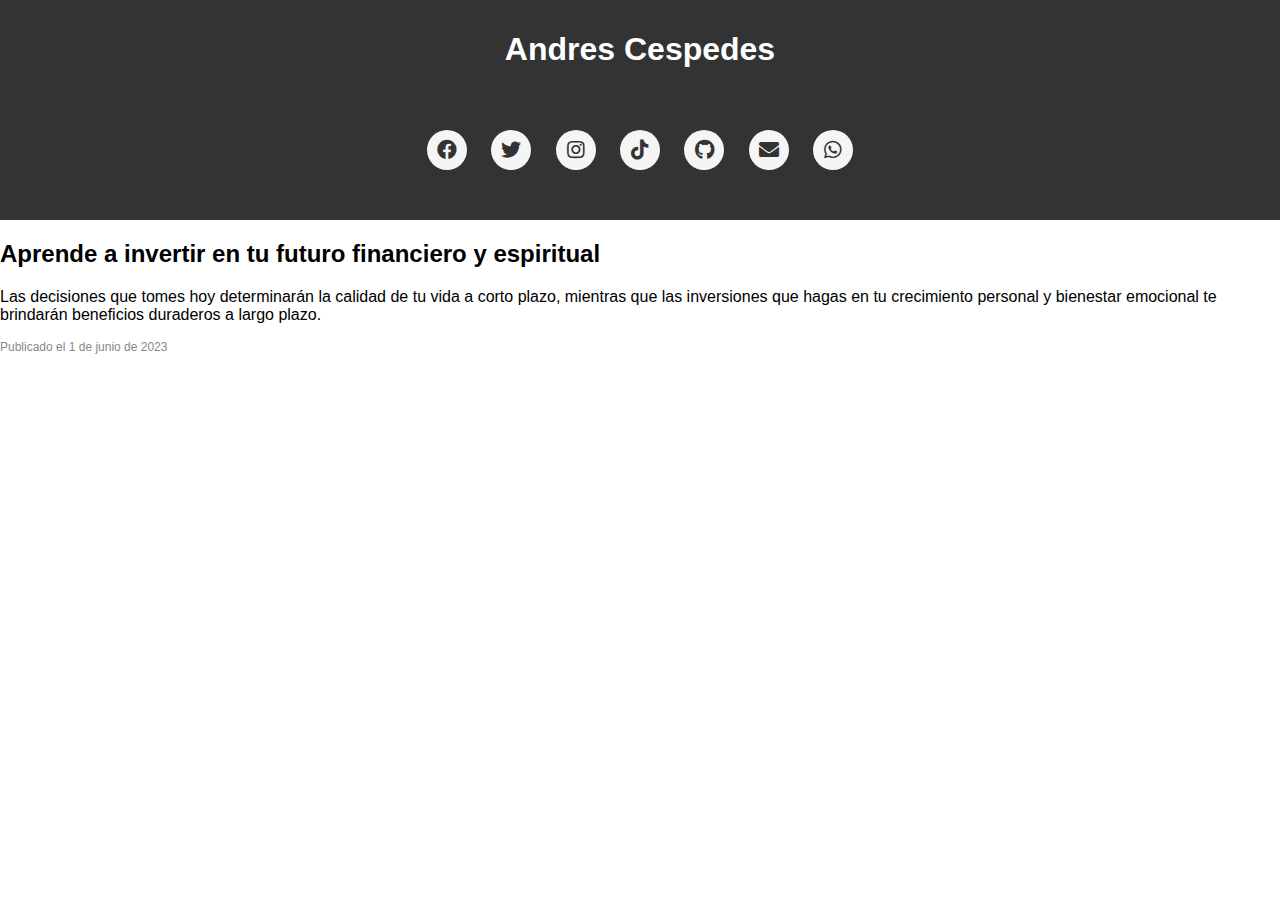
==== index.html @ 812b1946 "correccion 6" ====
<!DOCTYPE html>
<html lang="es">
<head>
  <meta charset="UTF-8">
  <meta name="viewport" content="width=device-width, initial-scale=1.0">
  <title>Andres Cespedes</title>
  <link rel="stylesheet" href="https://cdnjs.cloudflare.com/ajax/libs/font-awesome/5.15.3/css/all.min.css">
  <link rel="stylesheet" href="./css/estilos.css">
</head>
<body>
  <header>
    <h1>Andres Cespedes</h1>
    <div class="container">
      <div class="social-icons">
        <a href="enlace-a-red-social1"><i class="fab fa-facebook"></i></a>
        <a href="enlace-a-red-social2"><i class="fab fa-twitter"></i></a>
        <a href="enlace-a-red-social3"><i class="fab fa-instagram"></i></a>
        <a href="enlace-a-red-social4"><i class="fab fa-tiktok"></i></a>
        <a href="enlace-a-red-social5"><i class="fab fa-github"></i></a>
        <a href="mailto:correo@gmail.com"><i class="fas fa-envelope"></i></a>
        <a href="https://api.whatsapp.com/send?phone=573017269566"><i class="fab fa-whatsapp"></i></a>
      </div>
    </div>
  </header>

  <div class="story">
    <h2>Aprende a invertir en tu futuro financiero y espiritual</h2>
    <p>Las decisiones que tomes hoy determinarán la calidad de tu vida a corto plazo, mientras que las inversiones que hagas en tu crecimiento personal y bienestar emocional te brindarán beneficios duraderos a largo plazo.</p>
    <p class="date">Publicado el 1 de junio de 2023</p>
  </div>

  <!-- Agrega más historias o entradas de blog aquí -->

</body>
</html>
---- css/estilos.css ----
/* Estilos CSS */
 body {
    font-family: Arial, sans-serif;
    margin: 0;
    padding: 0;
  }

  header {
    background-color: #333;
    color: #fff;
    padding: 10px;
    text-align: center;
  }

  .container {
    max-width: 800px;
    margin: 0 auto;
    padding: 20px;
  }

  h1 {
    text-align: center;
  }

  .social-icons {
    text-align: center;
    margin: 20px 0;
  }

  .social-icons a {
    display: inline-block;
    margin: 0 10px;
    color: #333;
    font-size: 20px;
    text-decoration: none;
  }

  .social-icons a i {
    display: block;
    width: 40px;
    height: 40px;
    line-height: 40px;
    text-align: center;
    border-radius: 50%;
    background-color: #f5f5f5;
  }

  .social-icons a i:hover {
    background-color: #ddd;
  }

  .story {
    margin-bottom: 20px;
  }

  .date {
    font-size: 12px;
    color: #888;
  }

  footer {
    background-color: #f5f5f5;
    padding: 10px;
    text-align: center;
  }
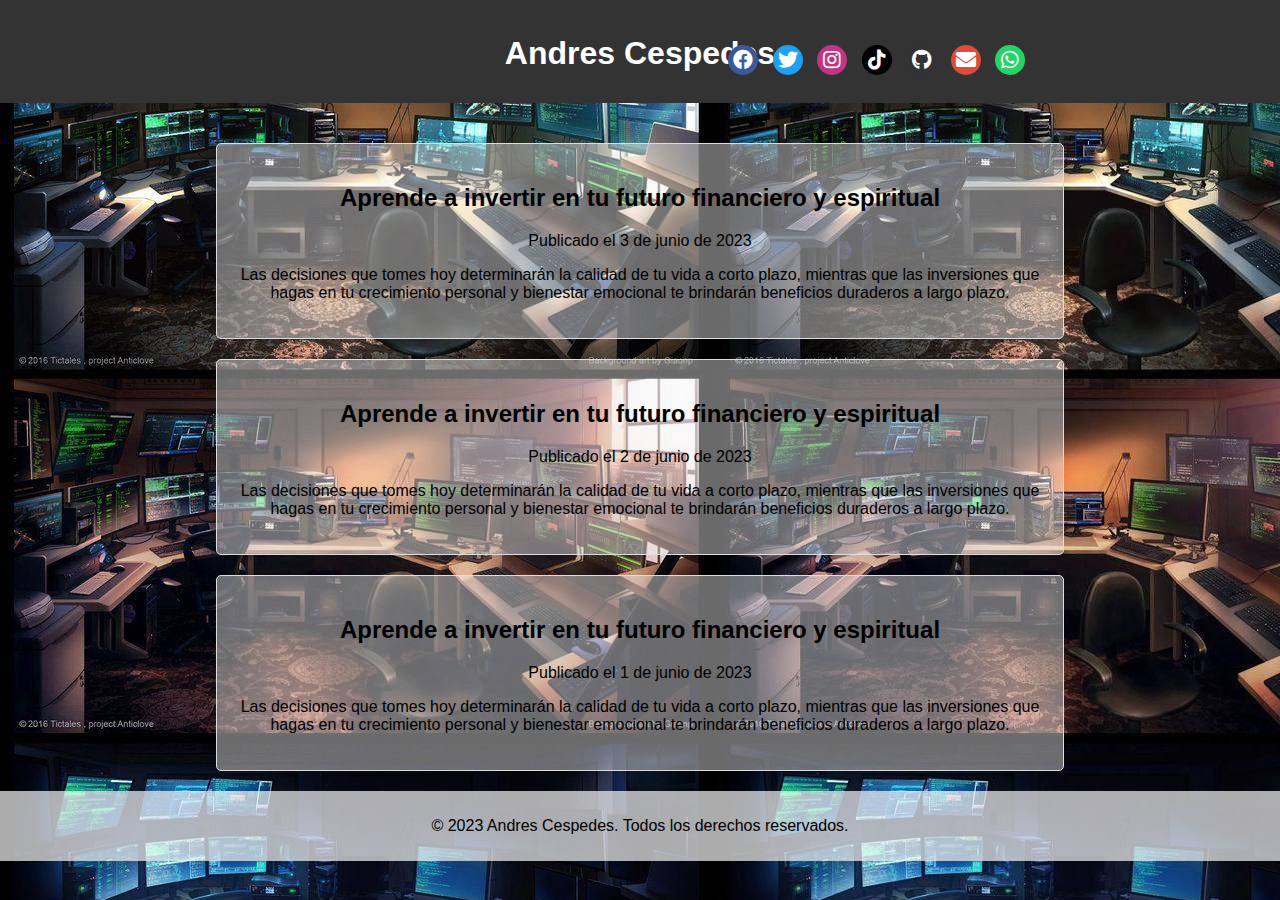
==== commit c7e9c4c4: "correcion pagina" ====
--- a/index.html
+++ b/index.html
@@ -5,12 +5,128 @@
   <meta name="viewport" content="width=device-width, initial-scale=1.0">
   <title>Andres Cespedes</title>
   <link rel="stylesheet" href="https://cdnjs.cloudflare.com/ajax/libs/font-awesome/5.15.3/css/all.min.css">
-  <link rel="stylesheet" href="./css/estilos.css">
+  <style>
+    /* Estilos CSS */
+    body {
+      font-family: Arial, sans-serif;
+      margin: 0;
+      padding: 0;
+      background-image: url('/imagenes/imagen4.png');
+    }
+
+    header {
+      background-color: #333;
+      color: #000000;
+      padding: 10px;
+      text-align: center;
+    }
+
+    .container {
+      max-width: 800px;
+      margin: 0 auto;
+      padding: 0px;
+      position: relative;
+      background-color: transparent;
+      color: #000000;
+    }
+
+    h1 {
+      text-align: center;
+      margin-top: 25px;
+      color: #ffffff;
+    }
+
+    .social-icons {
+      position: absolute;
+      top: 10px;
+      right: 10px;
+    }
+
+    .social-icons a {
+      display: inline-block;
+      margin: 0 5px;
+      color: #fff;
+      font-size: 20px;
+      text-decoration: none;
+    }
+
+    .social-icons a i {
+      display: block;
+      width: 30px;
+      height: 30px;
+      line-height: 30px;
+      text-align: center;
+      border-radius: 50%;
+    }
+
+    .social-icons a i.fa-facebook {
+      background-color: #3b5998;
+    }
+
+    .social-icons a i.fa-twitter {
+      background-color: #1da1f2;
+    }
+
+    .social-icons a i.fa-instagram {
+      background-color: #c13584;
+    }
+
+    .social-icons a i.fa-tiktok {
+      background-color: #000000;
+    }
+
+    .social-icons a i.fa-github {
+      background-color: #333333;
+    }
+
+    .social-icons a i.fa-envelope {
+      background-color: #dd4b39;
+    }
+
+    .social-icons a i.fa-whatsapp {
+      background-color: #25d366;
+    }
+
+    .main-container {
+      display: flex;
+      margin: 20px;
+    }
+    
+    .sidebar {
+      width: 30%;
+      background-color: rgba(245, 245, 245, 0.7);
+      padding: 20px;
+    }
+
+    .sidebar h2 {
+      font-weight: bold;
+      color: #fff;
+    }
+
+    .story {
+      width: 65%;
+      background-color: rgba(245, 245, 245, 0.431);
+      padding: 20px;
+      margin-top: 20px;
+      text-align: center;
+      margin-left: auto;
+      margin-right: auto;
+      border: 1px solid #ddd;
+      border-radius: 5px;
+    }
+
+    footer {
+      background-color: rgba(245, 245, 245, 0.7);
+      padding: 10px;
+      text-align: center;
+      color: #fff;
+    }
+  </style>
 </head>
 <body>
   <header>
-    <h1>Andres Cespedes</h1>
     <div class="container">
+      <h1>Andres Cespedes</h1>
       <div class="social-icons">
         <a href="enlace-a-red-social1"><i class="fab fa-facebook"></i></a>
         <a href="enlace-a-red-social2"><i class="fab fa-twitter"></i></a>
@@ -23,13 +139,31 @@
     </div>
   </header>
 
-  <div class="story">
-    <h2>Aprende a invertir en tu futuro financiero y espiritual</h2>
-    <p>Las decisiones que tomes hoy determinarán la calidad de tu vida a corto plazo, mientras que las inversiones que hagas en tu crecimiento personal y bienestar emocional te brindarán beneficios duraderos a largo plazo.</p>
-    <p class="date">Publicado el 1 de junio de 2023</p>
-  </div>
+  <main class="main-container">
+    <div class="content">
+      <div class="story">
+        <h2>Aprende a invertir en tu futuro financiero y espiritual</h2>
+        <p class="date">Publicado el 3 de junio de 2023</p>
+        <p>Las decisiones que tomes hoy determinarán la calidad de tu vida a corto plazo, mientras que las inversiones que hagas en tu crecimiento personal y bienestar emocional te brindarán beneficios duraderos a largo plazo.</p>
+      </div>
+      <div class="story">
+        <h2>Aprende a invertir en tu futuro financiero y espiritual</h2>
+        <p class="date">Publicado el 2 de junio de 2023</p>
+        <p>Las decisiones que tomes hoy determinarán la calidad de tu vida a corto plazo, mientras que las inversiones que hagas en tu crecimiento personal y bienestar emocional te brindarán beneficios duraderos a largo plazo.</p>
+      </div>
+      <div class="story">
+        <h2>Aprende a invertir en tu futuro financiero y espiritual</h2>
+        <p class="date">Publicado el 1 de junio de 2023</p>
+        <p>Las decisiones que tomes hoy determinarán la calidad de tu vida a corto plazo, mientras que las inversiones que hagas en tu crecimiento personal y bienestar emocional te brindarán beneficios duraderos a largo plazo.</p>
+      </div>
+      <!-- Agrega más historias o entradas de blog aquí -->
+    </div>
+  </main>
 
-  <!-- Agrega más historias o entradas de blog aquí -->
-
+  <footer>
+    <div class="container">
+      <p>© 2023 Andres Cespedes. Todos los derechos reservados.</p>
+    </div>
+  </footer>
 </body>
 </html>
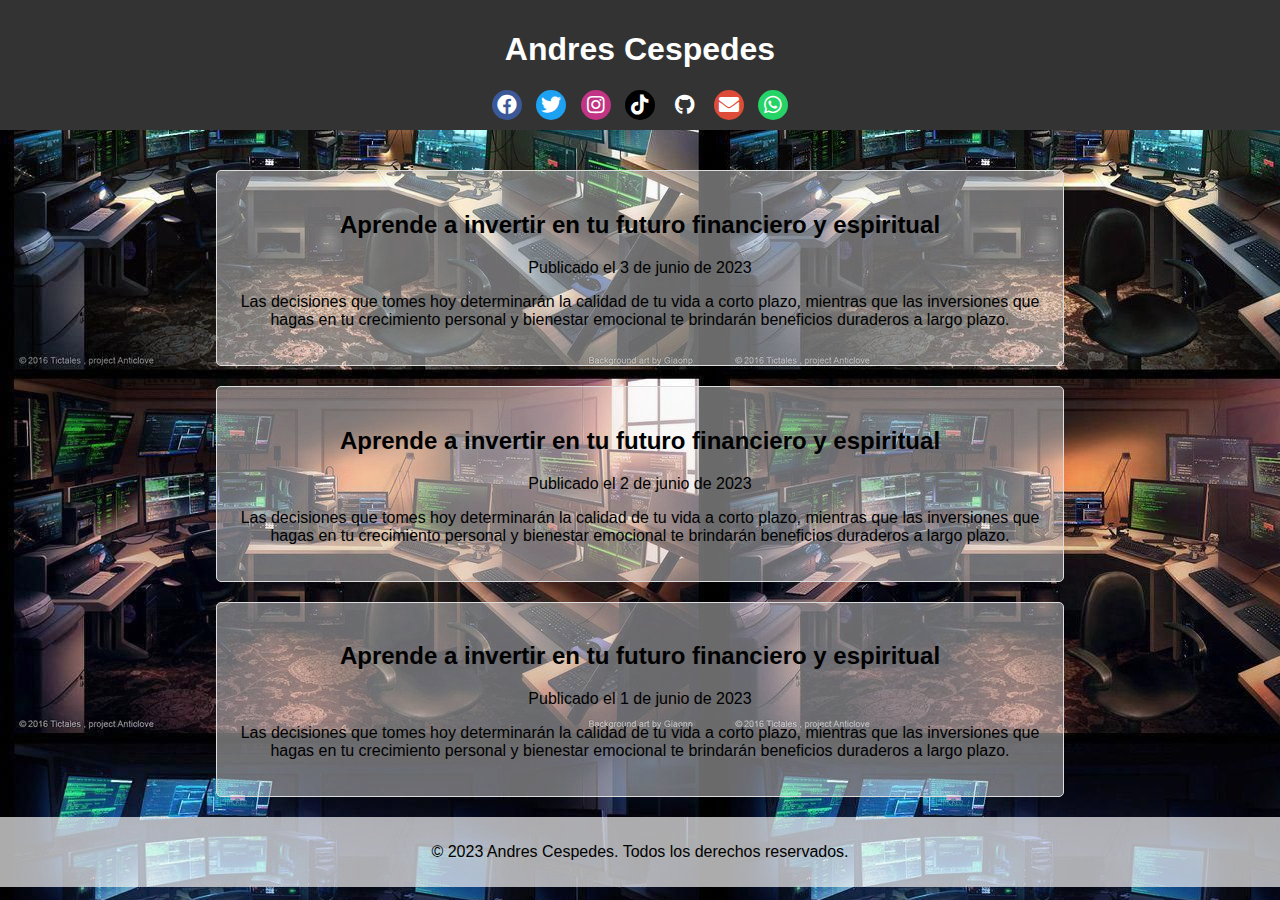
==== commit e9c4ff31: "correcion codigo" ====
--- a/index.html
+++ b/index.html
@@ -11,7 +11,7 @@
       font-family: Arial, sans-serif;
       margin: 0;
       padding: 0;
-      background-image: url('/imagenes/imagen4.png');
+      background-image: url('./imagenes/imagen4.png');
     }
 
     header {
@@ -32,14 +32,11 @@
 
     h1 {
       text-align: center;
-      margin-top: 25px;
       color: #ffffff;
     }
 
     .social-icons {
-      position: absolute;
-      top: 10px;
-      right: 10px;
+      text-align: center;
     }
 
     .social-icons a {
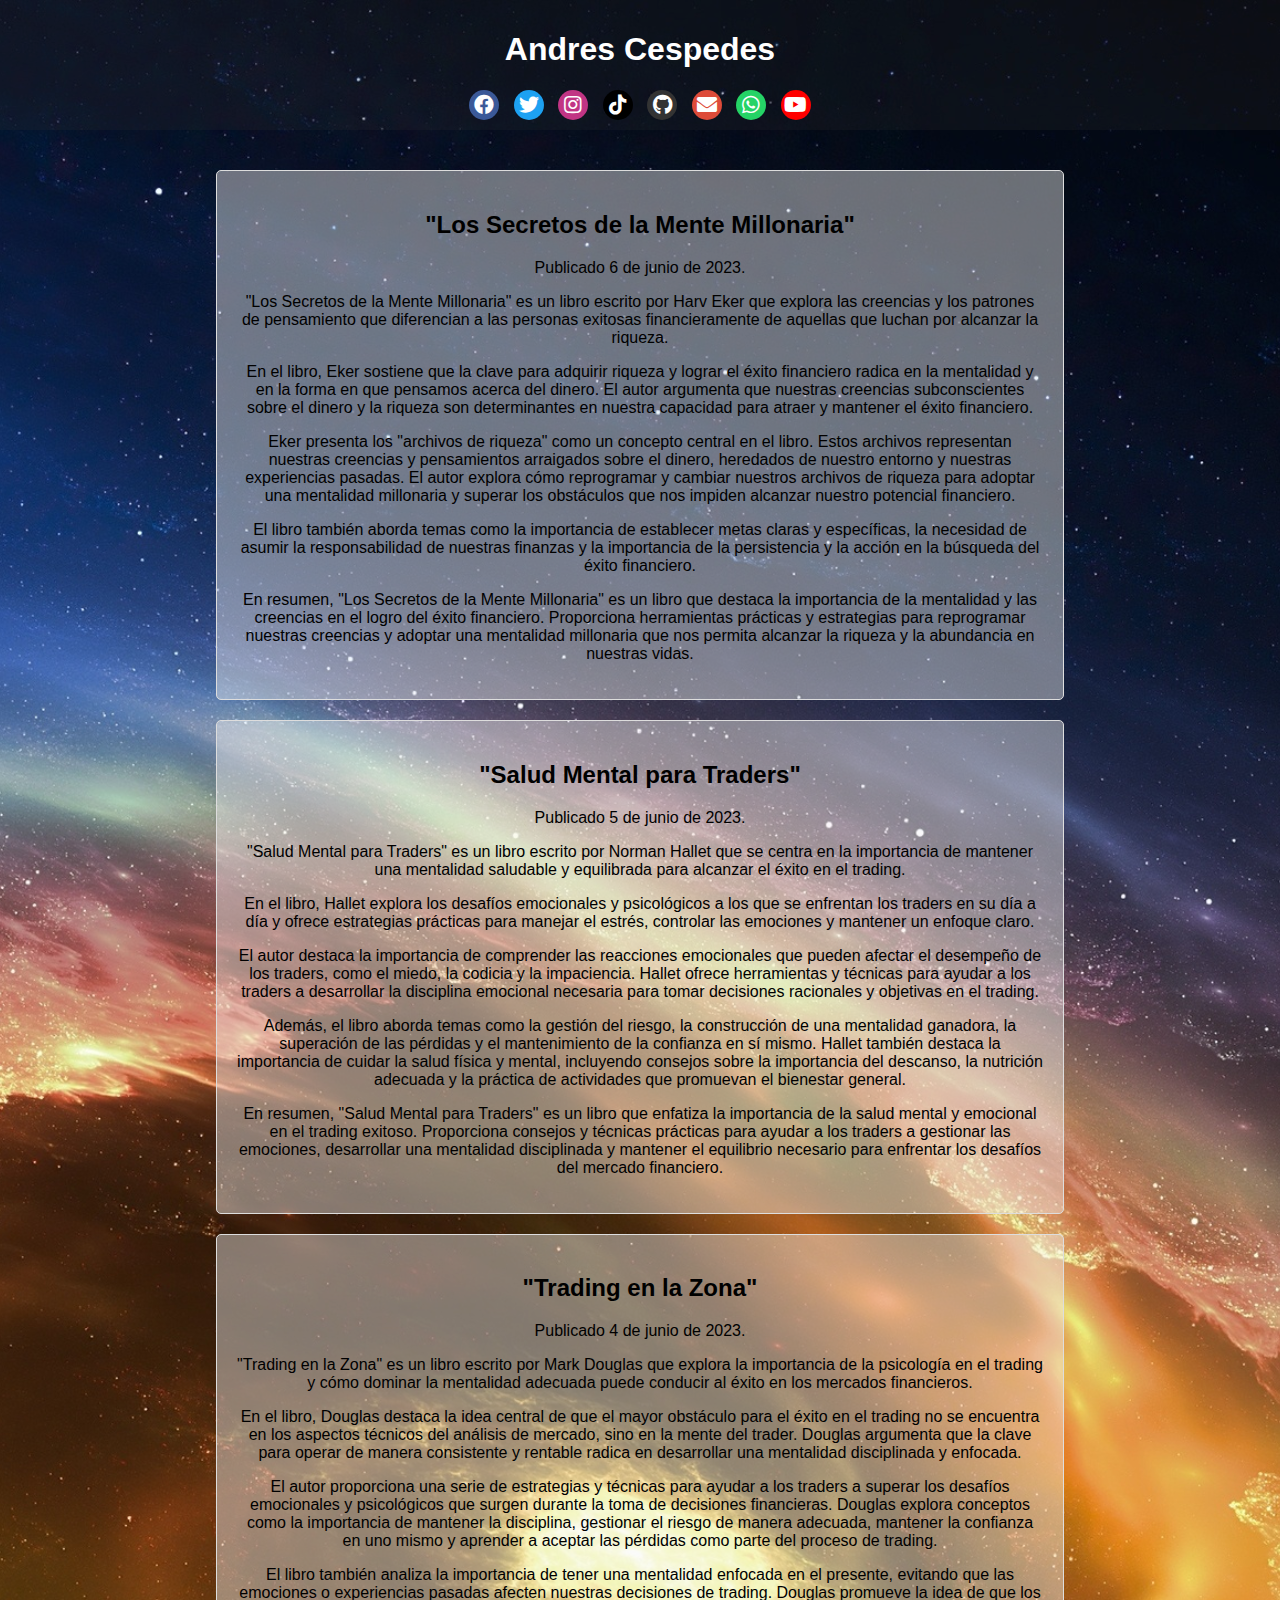
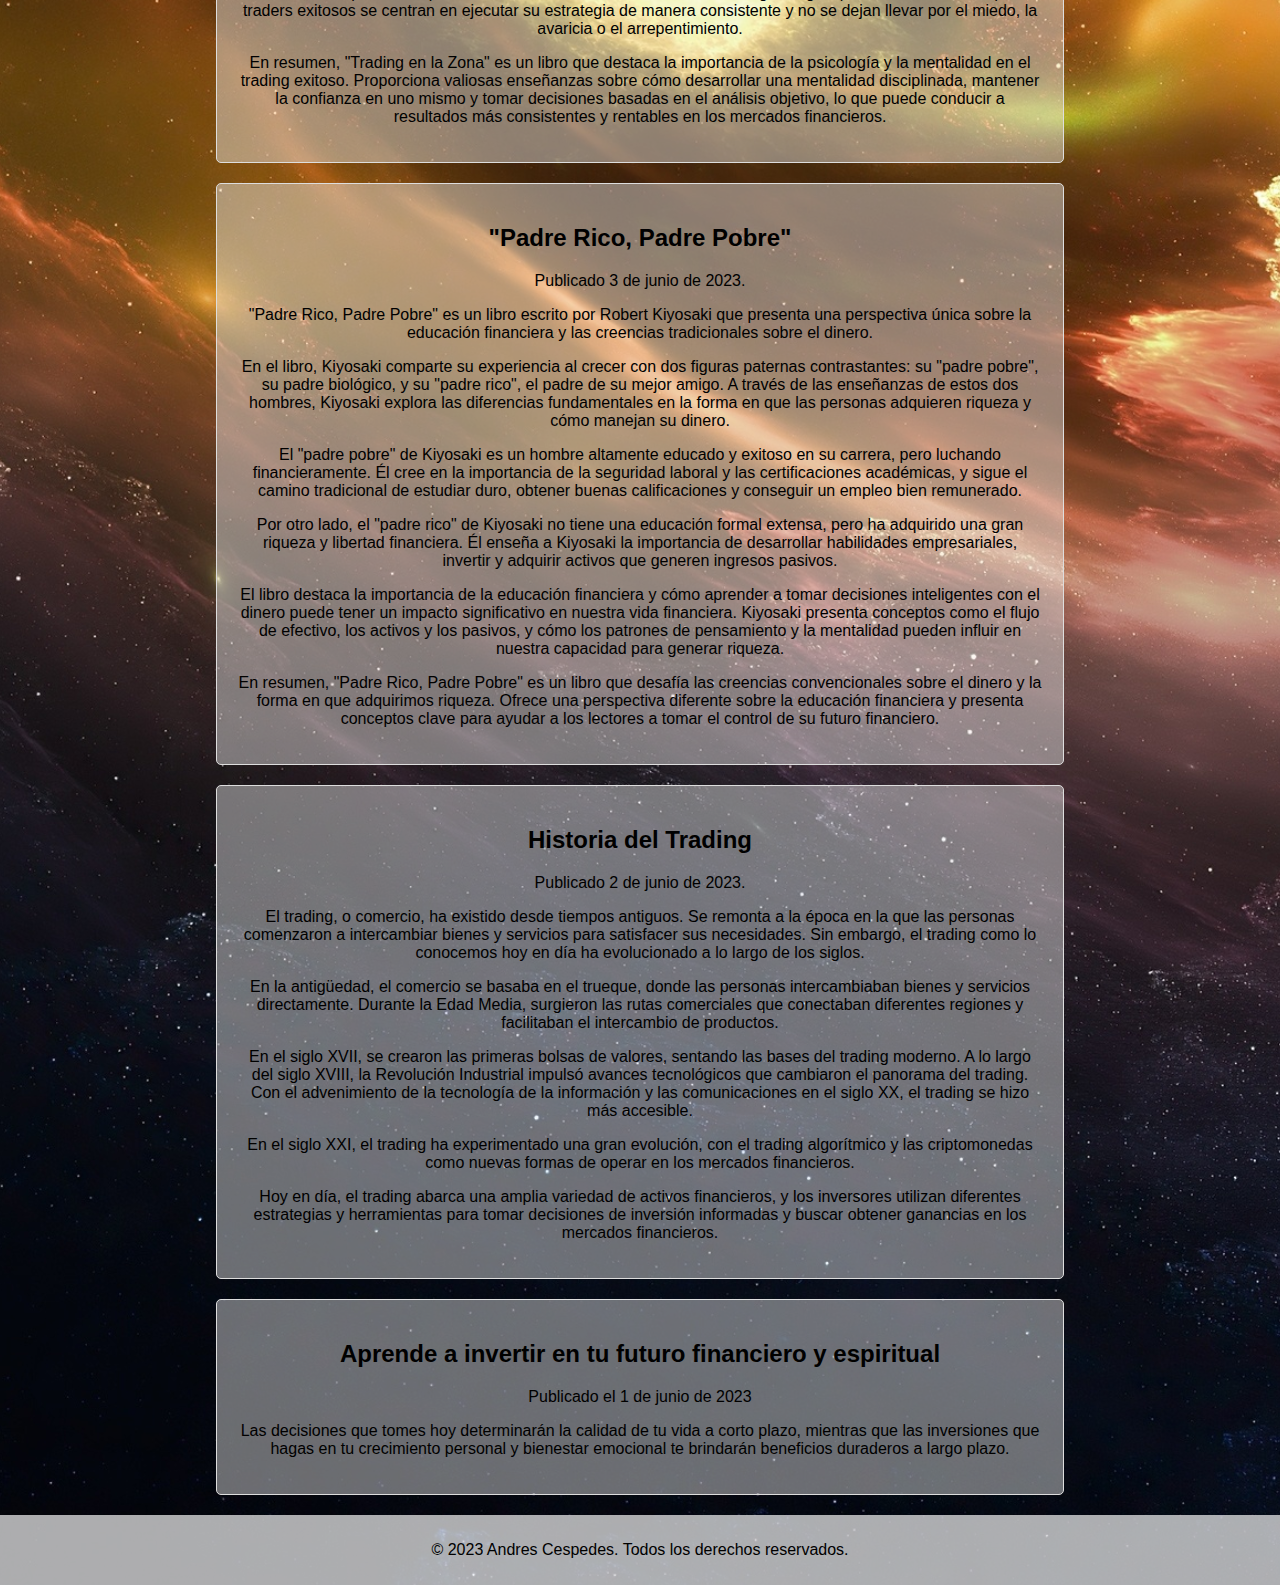
==== commit 1513100e: "actualizacion 6 de junio 2023" ====
--- a/index.html
+++ b/index.html
@@ -11,12 +11,14 @@
       font-family: Arial, sans-serif;
       margin: 0;
       padding: 0;
-      background-image: url('./imagenes/imagen4.png');
+      background-image: url('./imagenes/1279329.jpg');
+      background-size: cover;
+      background-position: center;
     }
 
     header {
-      background-color: #333;
-      color: #000000;
+      background-color: #33333333;
+      color: #00000056;
       padding: 10px;
       text-align: center;
     }
@@ -84,6 +86,10 @@
       background-color: #25d366;
     }
 
+    .social-icons a i.fa-youtube {
+      background-color: #ff0000;
+    }
+
     .main-container {
       display: flex;
       margin: 20px;
@@ -125,29 +131,71 @@
     <div class="container">
       <h1>Andres Cespedes</h1>
       <div class="social-icons">
-        <a href="enlace-a-red-social1"><i class="fab fa-facebook"></i></a>
-        <a href="enlace-a-red-social2"><i class="fab fa-twitter"></i></a>
-        <a href="enlace-a-red-social3"><i class="fab fa-instagram"></i></a>
-        <a href="enlace-a-red-social4"><i class="fab fa-tiktok"></i></a>
-        <a href="enlace-a-red-social5"><i class="fab fa-github"></i></a>
-        <a href="mailto:correo@gmail.com"><i class="fas fa-envelope"></i></a>
+        <a href="https://www.facebook.com/andrescespedes95/"><i class="fab fa-facebook"></i></a>
+        <a href="https://twitter.com/andrescespedesm"><i class="fab fa-twitter"></i></a>
+        <a href="https://www.instagram.com/_andrescespedesm/"><i class="fab fa-instagram"></i></a>
+        <a href="https://www.tiktok.com/@andrescespedesm"><i class="fab fa-tiktok"></i></a>
+        <a href="https://github.com/andrescespedesm"><i class="fab fa-github"></i></a>
+        <a href="@gmail.com"><i class="fas fa-envelope"></i></a>
         <a href="https://api.whatsapp.com/send?phone=573017269566"><i class="fab fa-whatsapp"></i></a>
+        <a href="https://www.youtube.com/@andrescespedesm"><i class="fab fa-youtube"></i></a>
       </div>
     </div>
   </header>
 
   <main class="main-container">
     <div class="content">
-      <div class="story">
-        <h2>Aprende a invertir en tu futuro financiero y espiritual</h2>
-        <p class="date">Publicado el 3 de junio de 2023</p>
-        <p>Las decisiones que tomes hoy determinarán la calidad de tu vida a corto plazo, mientras que las inversiones que hagas en tu crecimiento personal y bienestar emocional te brindarán beneficios duraderos a largo plazo.</p>
-      </div>
-      <div class="story">
-        <h2>Aprende a invertir en tu futuro financiero y espiritual</h2>
-        <p class="date">Publicado el 2 de junio de 2023</p>
-        <p>Las decisiones que tomes hoy determinarán la calidad de tu vida a corto plazo, mientras que las inversiones que hagas en tu crecimiento personal y bienestar emocional te brindarán beneficios duraderos a largo plazo.</p>
-      </div>
+      <!-- Agrega más historias o entradas de blog aquí -->
+      <div class="story">
+        <h2>"Los Secretos de la Mente Millonaria"</h2>
+        <p class="date">Publicado 6 de junio de 2023.</p>
+        <p>"Los Secretos de la Mente Millonaria" es un libro escrito por Harv Eker que explora las creencias y los patrones de pensamiento que diferencian a las personas exitosas financieramente de aquellas que luchan por alcanzar la riqueza.</p>
+        <p>En el libro, Eker sostiene que la clave para adquirir riqueza y lograr el éxito financiero radica en la mentalidad y en la forma en que pensamos acerca del dinero. El autor argumenta que nuestras creencias subconscientes sobre el dinero y la riqueza son determinantes en nuestra capacidad para atraer y mantener el éxito financiero.</p>
+        <p>Eker presenta los "archivos de riqueza" como un concepto central en el libro. Estos archivos representan nuestras creencias y pensamientos arraigados sobre el dinero, heredados de nuestro entorno y nuestras experiencias pasadas. El autor explora cómo reprogramar y cambiar nuestros archivos de riqueza para adoptar una mentalidad millonaria y superar los obstáculos que nos impiden alcanzar nuestro potencial financiero.</p>
+        <p>El libro también aborda temas como la importancia de establecer metas claras y específicas, la necesidad de asumir la responsabilidad de nuestras finanzas y la importancia de la persistencia y la acción en la búsqueda del éxito financiero.</p>
+        <p>En resumen, "Los Secretos de la Mente Millonaria" es un libro que destaca la importancia de la mentalidad y las creencias en el logro del éxito financiero. Proporciona herramientas prácticas y estrategias para reprogramar nuestras creencias y adoptar una mentalidad millonaria que nos permita alcanzar la riqueza y la abundancia en nuestras vidas.</p>
+      </div>
+      
+      <div class="story">
+        <h2>"Salud Mental para Traders"</h2>
+        <p class="date">Publicado 5 de junio de 2023.</p>
+        <p>"Salud Mental para Traders" es un libro escrito por Norman Hallet que se centra en la importancia de mantener una mentalidad saludable y equilibrada para alcanzar el éxito en el trading.</p>
+        <p>En el libro, Hallet explora los desafíos emocionales y psicológicos a los que se enfrentan los traders en su día a día y ofrece estrategias prácticas para manejar el estrés, controlar las emociones y mantener un enfoque claro.</p>
+        <p>El autor destaca la importancia de comprender las reacciones emocionales que pueden afectar el desempeño de los traders, como el miedo, la codicia y la impaciencia. Hallet ofrece herramientas y técnicas para ayudar a los traders a desarrollar la disciplina emocional necesaria para tomar decisiones racionales y objetivas en el trading.</p>
+        <p>Además, el libro aborda temas como la gestión del riesgo, la construcción de una mentalidad ganadora, la superación de las pérdidas y el mantenimiento de la confianza en sí mismo. Hallet también destaca la importancia de cuidar la salud física y mental, incluyendo consejos sobre la importancia del descanso, la nutrición adecuada y la práctica de actividades que promuevan el bienestar general.</p>
+        <p>En resumen, "Salud Mental para Traders" es un libro que enfatiza la importancia de la salud mental y emocional en el trading exitoso. Proporciona consejos y técnicas prácticas para ayudar a los traders a gestionar las emociones, desarrollar una mentalidad disciplinada y mantener el equilibrio necesario para enfrentar los desafíos del mercado financiero.</p>
+      </div>
+      
+      <div class="story">
+        <h2>"Trading en la Zona"</h2>
+        <p class="date">Publicado 4 de junio de 2023.</p>
+        <p>"Trading en la Zona" es un libro escrito por Mark Douglas que explora la importancia de la psicología en el trading y cómo dominar la mentalidad adecuada puede conducir al éxito en los mercados financieros.</p>
+        <p>En el libro, Douglas destaca la idea central de que el mayor obstáculo para el éxito en el trading no se encuentra en los aspectos técnicos del análisis de mercado, sino en la mente del trader. Douglas argumenta que la clave para operar de manera consistente y rentable radica en desarrollar una mentalidad disciplinada y enfocada.</p>
+        <p>El autor proporciona una serie de estrategias y técnicas para ayudar a los traders a superar los desafíos emocionales y psicológicos que surgen durante la toma de decisiones financieras. Douglas explora conceptos como la importancia de mantener la disciplina, gestionar el riesgo de manera adecuada, mantener la confianza en uno mismo y aprender a aceptar las pérdidas como parte del proceso de trading.</p>
+        <p>El libro también analiza la importancia de tener una mentalidad enfocada en el presente, evitando que las emociones o experiencias pasadas afecten nuestras decisiones de trading. Douglas promueve la idea de que los traders exitosos se centran en ejecutar su estrategia de manera consistente y no se dejan llevar por el miedo, la avaricia o el arrepentimiento.</p>
+        <p>En resumen, "Trading en la Zona" es un libro que destaca la importancia de la psicología y la mentalidad en el trading exitoso. Proporciona valiosas enseñanzas sobre cómo desarrollar una mentalidad disciplinada, mantener la confianza en uno mismo y tomar decisiones basadas en el análisis objetivo, lo que puede conducir a resultados más consistentes y rentables en los mercados financieros.</p>
+      </div>
+      <div class="story">
+        <h2>"Padre Rico, Padre Pobre"</h2>
+        <p class="date">Publicado 3 de junio de 2023.</p>
+        <p>"Padre Rico, Padre Pobre" es un libro escrito por Robert Kiyosaki que presenta una perspectiva única sobre la educación financiera y las creencias tradicionales sobre el dinero.</p>
+        <p>En el libro, Kiyosaki comparte su experiencia al crecer con dos figuras paternas contrastantes: su "padre pobre", su padre biológico, y su "padre rico", el padre de su mejor amigo. A través de las enseñanzas de estos dos hombres, Kiyosaki explora las diferencias fundamentales en la forma en que las personas adquieren riqueza y cómo manejan su dinero.</p>
+        <p>El "padre pobre" de Kiyosaki es un hombre altamente educado y exitoso en su carrera, pero luchando financieramente. Él cree en la importancia de la seguridad laboral y las certificaciones académicas, y sigue el camino tradicional de estudiar duro, obtener buenas calificaciones y conseguir un empleo bien remunerado.</p>
+        <p>Por otro lado, el "padre rico" de Kiyosaki no tiene una educación formal extensa, pero ha adquirido una gran riqueza y libertad financiera. Él enseña a Kiyosaki la importancia de desarrollar habilidades empresariales, invertir y adquirir activos que generen ingresos pasivos.</p>
+        <p>El libro destaca la importancia de la educación financiera y cómo aprender a tomar decisiones inteligentes con el dinero puede tener un impacto significativo en nuestra vida financiera. Kiyosaki presenta conceptos como el flujo de efectivo, los activos y los pasivos, y cómo los patrones de pensamiento y la mentalidad pueden influir en nuestra capacidad para generar riqueza.</p>
+        <p>En resumen, "Padre Rico, Padre Pobre" es un libro que desafía las creencias convencionales sobre el dinero y la forma en que adquirimos riqueza. Ofrece una perspectiva diferente sobre la educación financiera y presenta conceptos clave para ayudar a los lectores a tomar el control de su futuro financiero.</p>
+      </div>
+      
+      <div class="story">
+        <h2>Historia del Trading</h2>
+        <p class="date">Publicado 2 de junio de 2023.</p>
+        <p>El trading, o comercio, ha existido desde tiempos antiguos. Se remonta a la época en la que las personas comenzaron a intercambiar bienes y servicios para satisfacer sus necesidades. Sin embargo, el trading como lo conocemos hoy en día ha evolucionado a lo largo de los siglos.</p>
+        <p>En la antigüedad, el comercio se basaba en el trueque, donde las personas intercambiaban bienes y servicios directamente. Durante la Edad Media, surgieron las rutas comerciales que conectaban diferentes regiones y facilitaban el intercambio de productos.</p>
+        <p>En el siglo XVII, se crearon las primeras bolsas de valores, sentando las bases del trading moderno. A lo largo del siglo XVIII, la Revolución Industrial impulsó avances tecnológicos que cambiaron el panorama del trading. Con el advenimiento de la tecnología de la información y las comunicaciones en el siglo XX, el trading se hizo más accesible.</p>
+        <p>En el siglo XXI, el trading ha experimentado una gran evolución, con el trading algorítmico y las criptomonedas como nuevas formas de operar en los mercados financieros.</p>
+        <p>Hoy en día, el trading abarca una amplia variedad de activos financieros, y los inversores utilizan diferentes estrategias y herramientas para tomar decisiones de inversión informadas y buscar obtener ganancias en los mercados financieros.</p>
+      </div>
+      
       <div class="story">
         <h2>Aprende a invertir en tu futuro financiero y espiritual</h2>
         <p class="date">Publicado el 1 de junio de 2023</p>
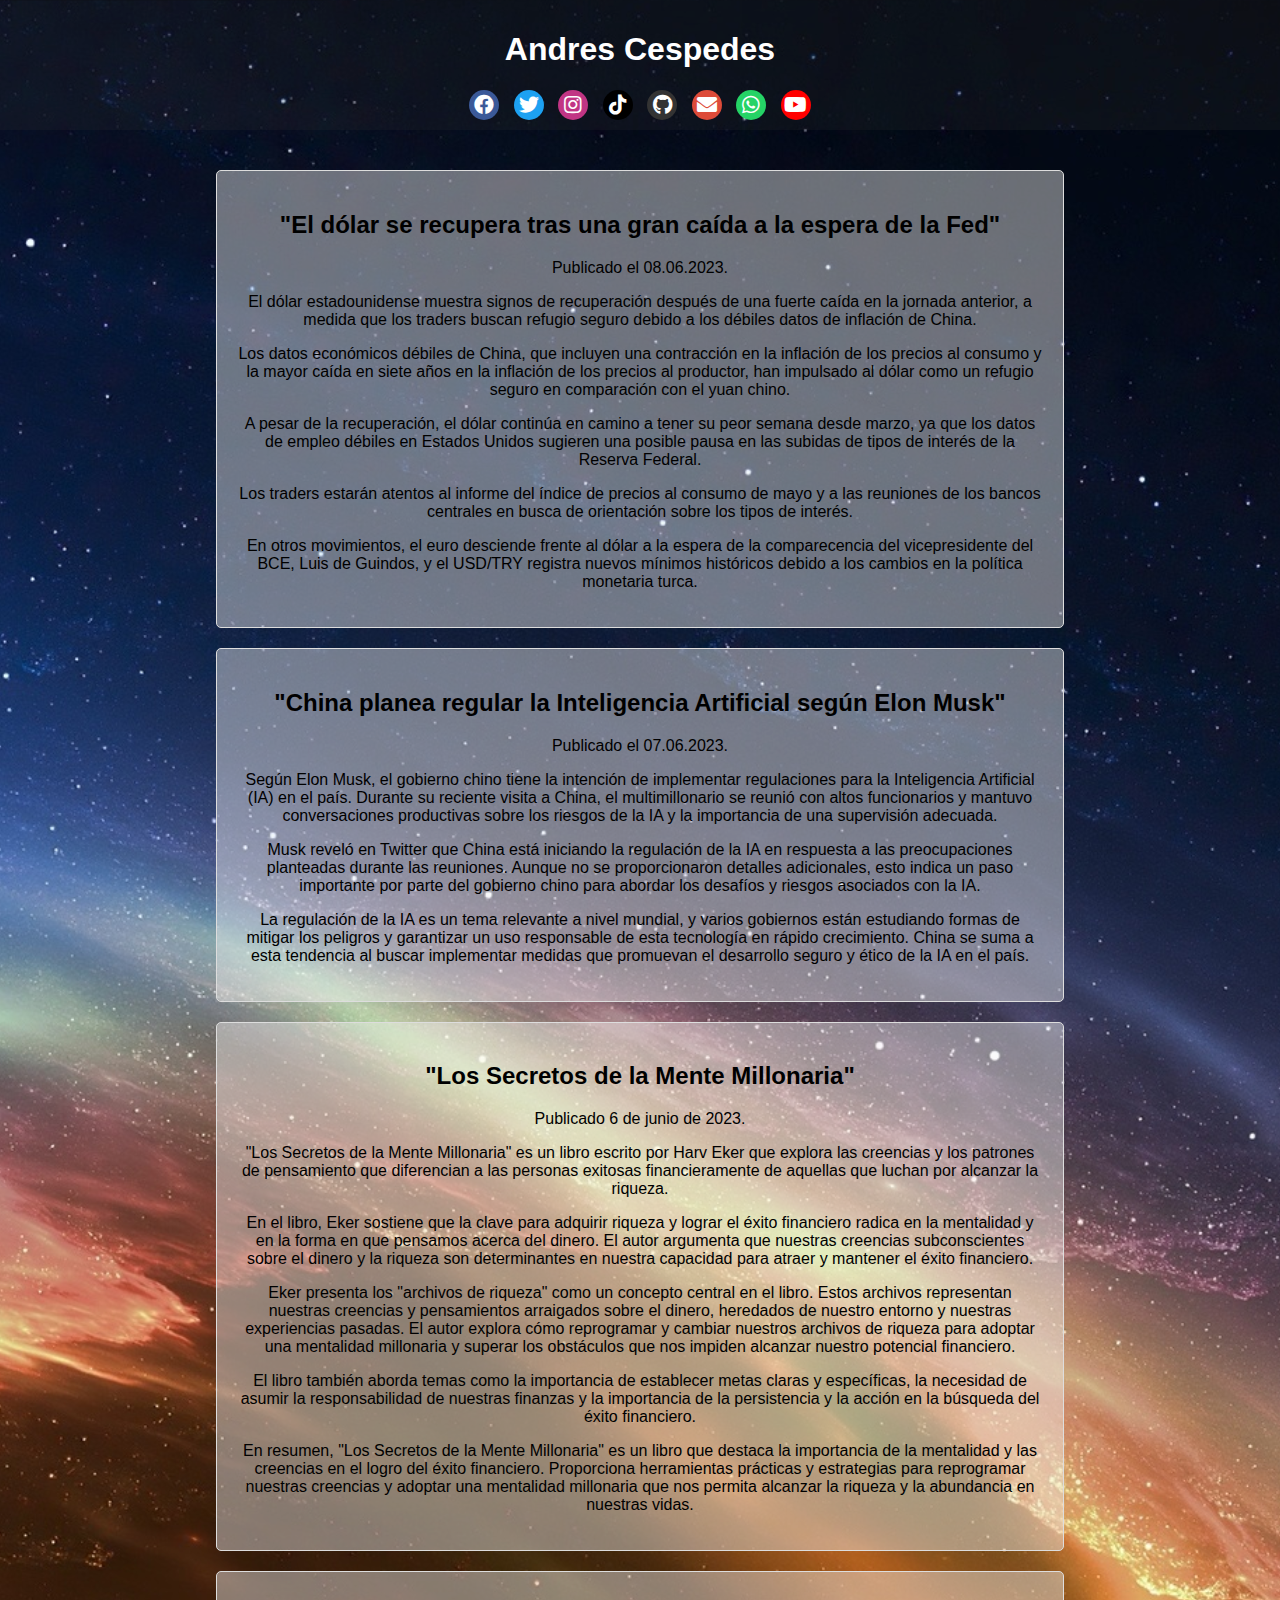
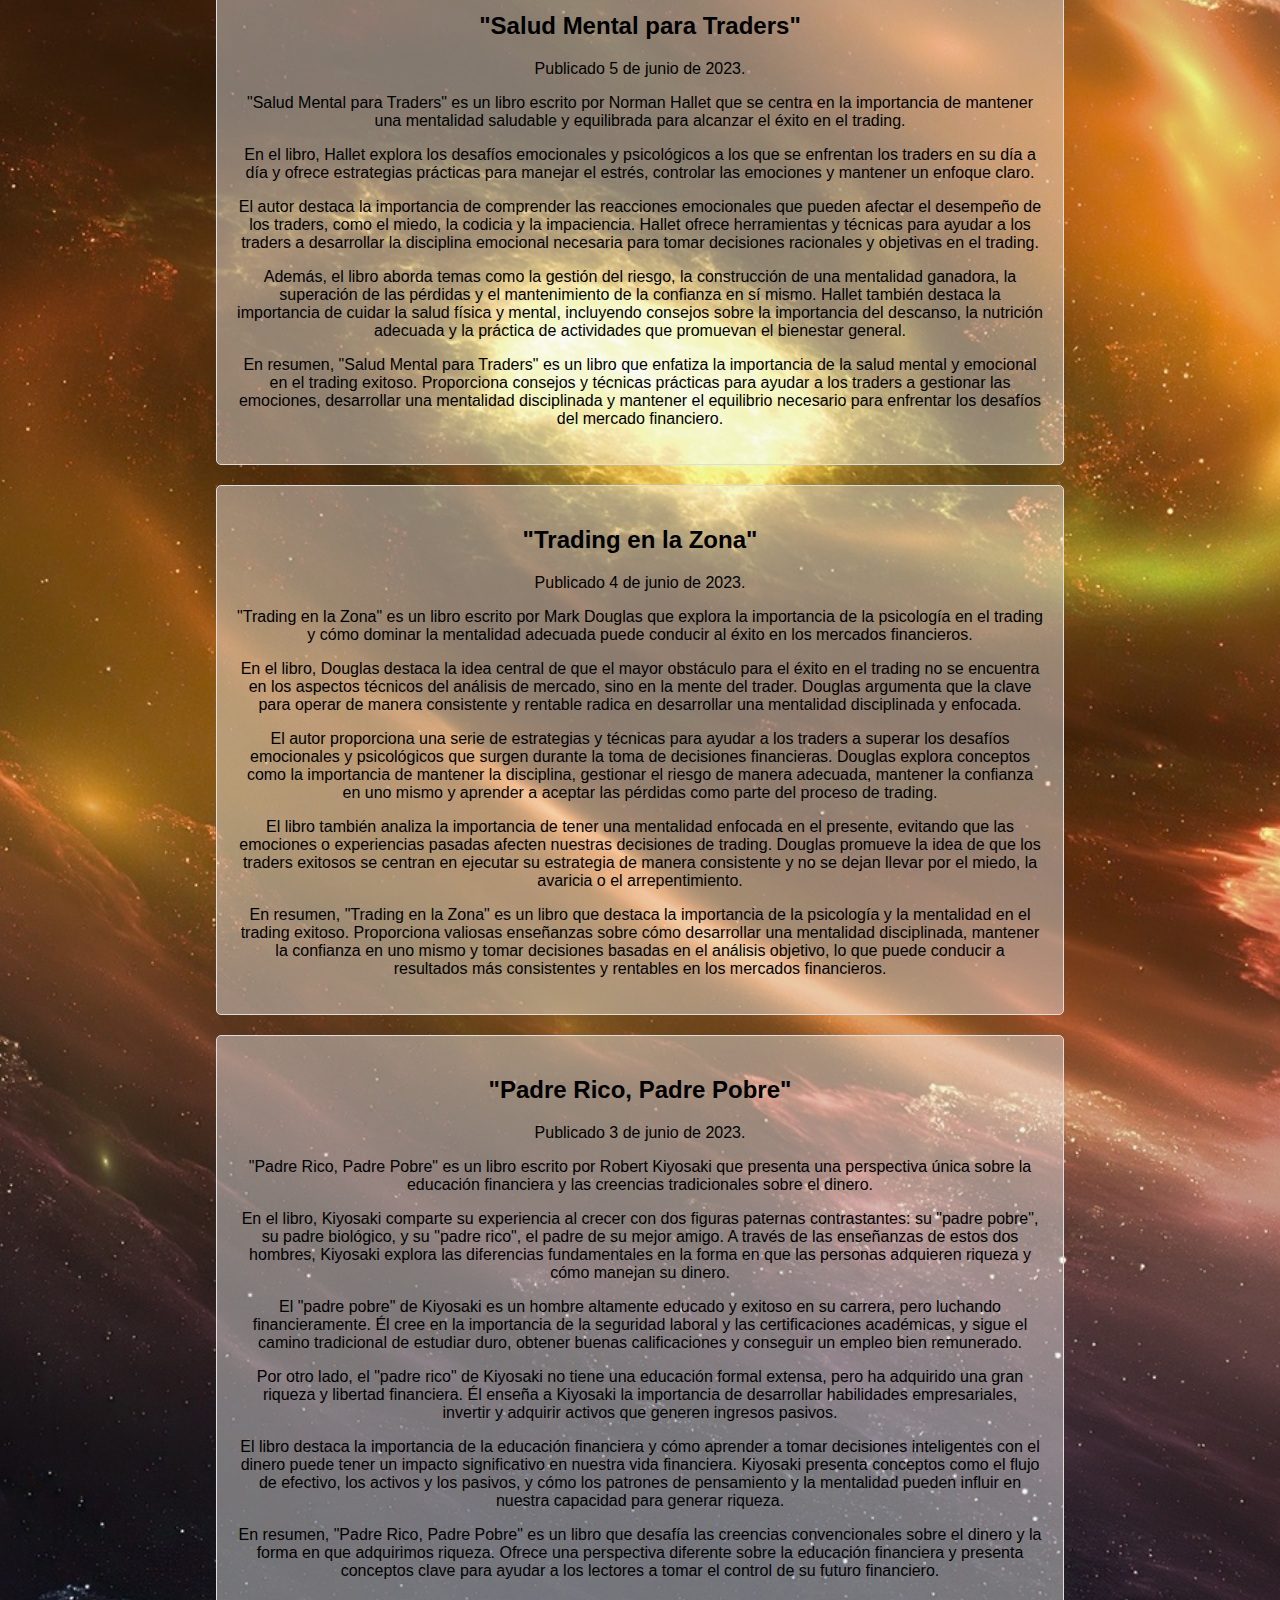
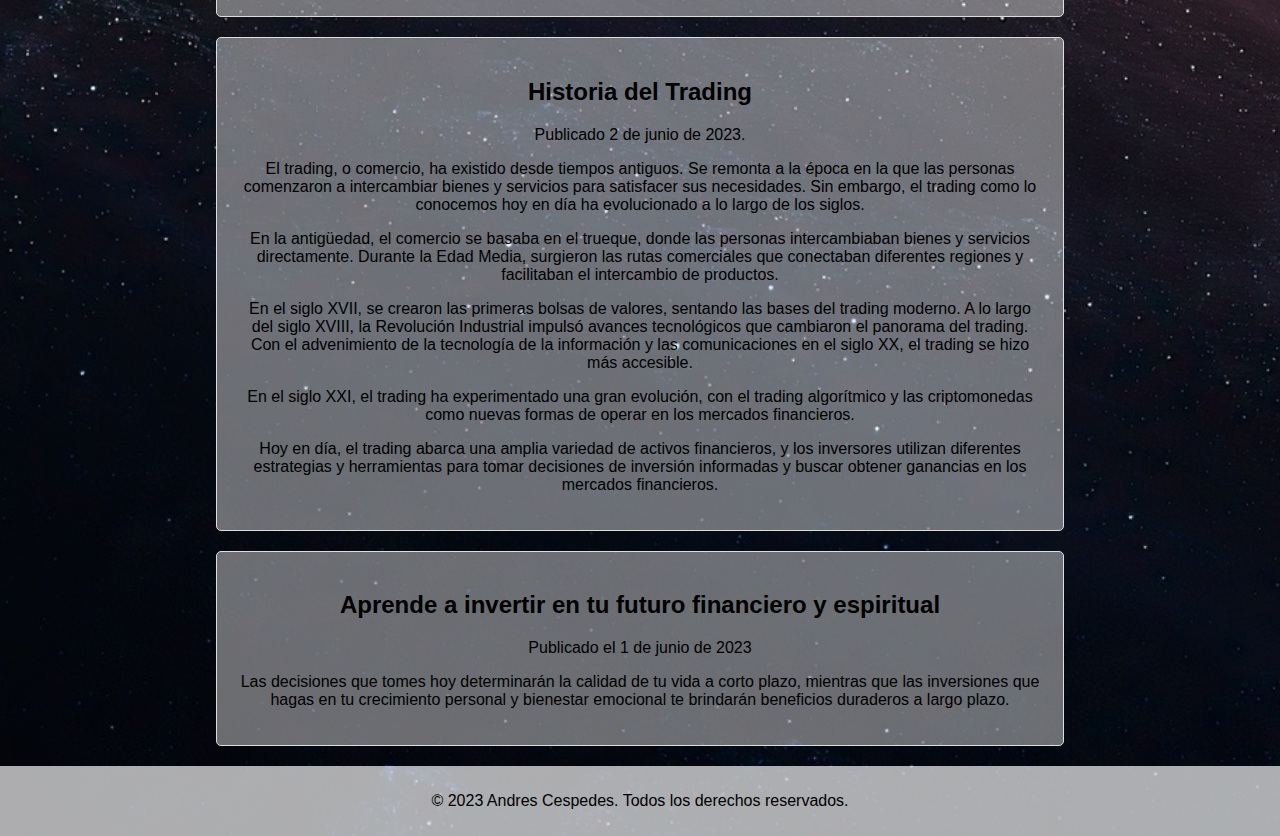
==== commit 0e7780c0: "actualizacion 8/6" ====
--- a/index.html
+++ b/index.html
@@ -146,6 +146,25 @@
   <main class="main-container">
     <div class="content">
       <!-- Agrega más historias o entradas de blog aquí -->
+      
+      <div class="story">
+        <h2>"El dólar se recupera tras una gran caída a la espera de la Fed"</h2>
+        <p class="date">Publicado el 08.06.2023.</p>
+        <p>El dólar estadounidense muestra signos de recuperación después de una fuerte caída en la jornada anterior, a medida que los traders buscan refugio seguro debido a los débiles datos de inflación de China.</p>
+        <p>Los datos económicos débiles de China, que incluyen una contracción en la inflación de los precios al consumo y la mayor caída en siete años en la inflación de los precios al productor, han impulsado al dólar como un refugio seguro en comparación con el yuan chino.</p>
+        <p>A pesar de la recuperación, el dólar continúa en camino a tener su peor semana desde marzo, ya que los datos de empleo débiles en Estados Unidos sugieren una posible pausa en las subidas de tipos de interés de la Reserva Federal.</p>
+        <p>Los traders estarán atentos al informe del índice de precios al consumo de mayo y a las reuniones de los bancos centrales en busca de orientación sobre los tipos de interés.</p>
+        <p>En otros movimientos, el euro desciende frente al dólar a la espera de la comparecencia del vicepresidente del BCE, Luis de Guindos, y el USD/TRY registra nuevos mínimos históricos debido a los cambios en la política monetaria turca.</p>
+      </div>
+      
+      <div class="story">
+        <h2>"China planea regular la Inteligencia Artificial según Elon Musk"</h2>
+        <p class="date">Publicado el 07.06.2023.</p>
+        <p>Según Elon Musk, el gobierno chino tiene la intención de implementar regulaciones para la Inteligencia Artificial (IA) en el país. Durante su reciente visita a China, el multimillonario se reunió con altos funcionarios y mantuvo conversaciones productivas sobre los riesgos de la IA y la importancia de una supervisión adecuada.</p>
+        <p>Musk reveló en Twitter que China está iniciando la regulación de la IA en respuesta a las preocupaciones planteadas durante las reuniones. Aunque no se proporcionaron detalles adicionales, esto indica un paso importante por parte del gobierno chino para abordar los desafíos y riesgos asociados con la IA.</p>
+        <p>La regulación de la IA es un tema relevante a nivel mundial, y varios gobiernos están estudiando formas de mitigar los peligros y garantizar un uso responsable de esta tecnología en rápido crecimiento. China se suma a esta tendencia al buscar implementar medidas que promuevan el desarrollo seguro y ético de la IA en el país.</p>
+      </div>
+      
       <div class="story">
         <h2>"Los Secretos de la Mente Millonaria"</h2>
         <p class="date">Publicado 6 de junio de 2023.</p>
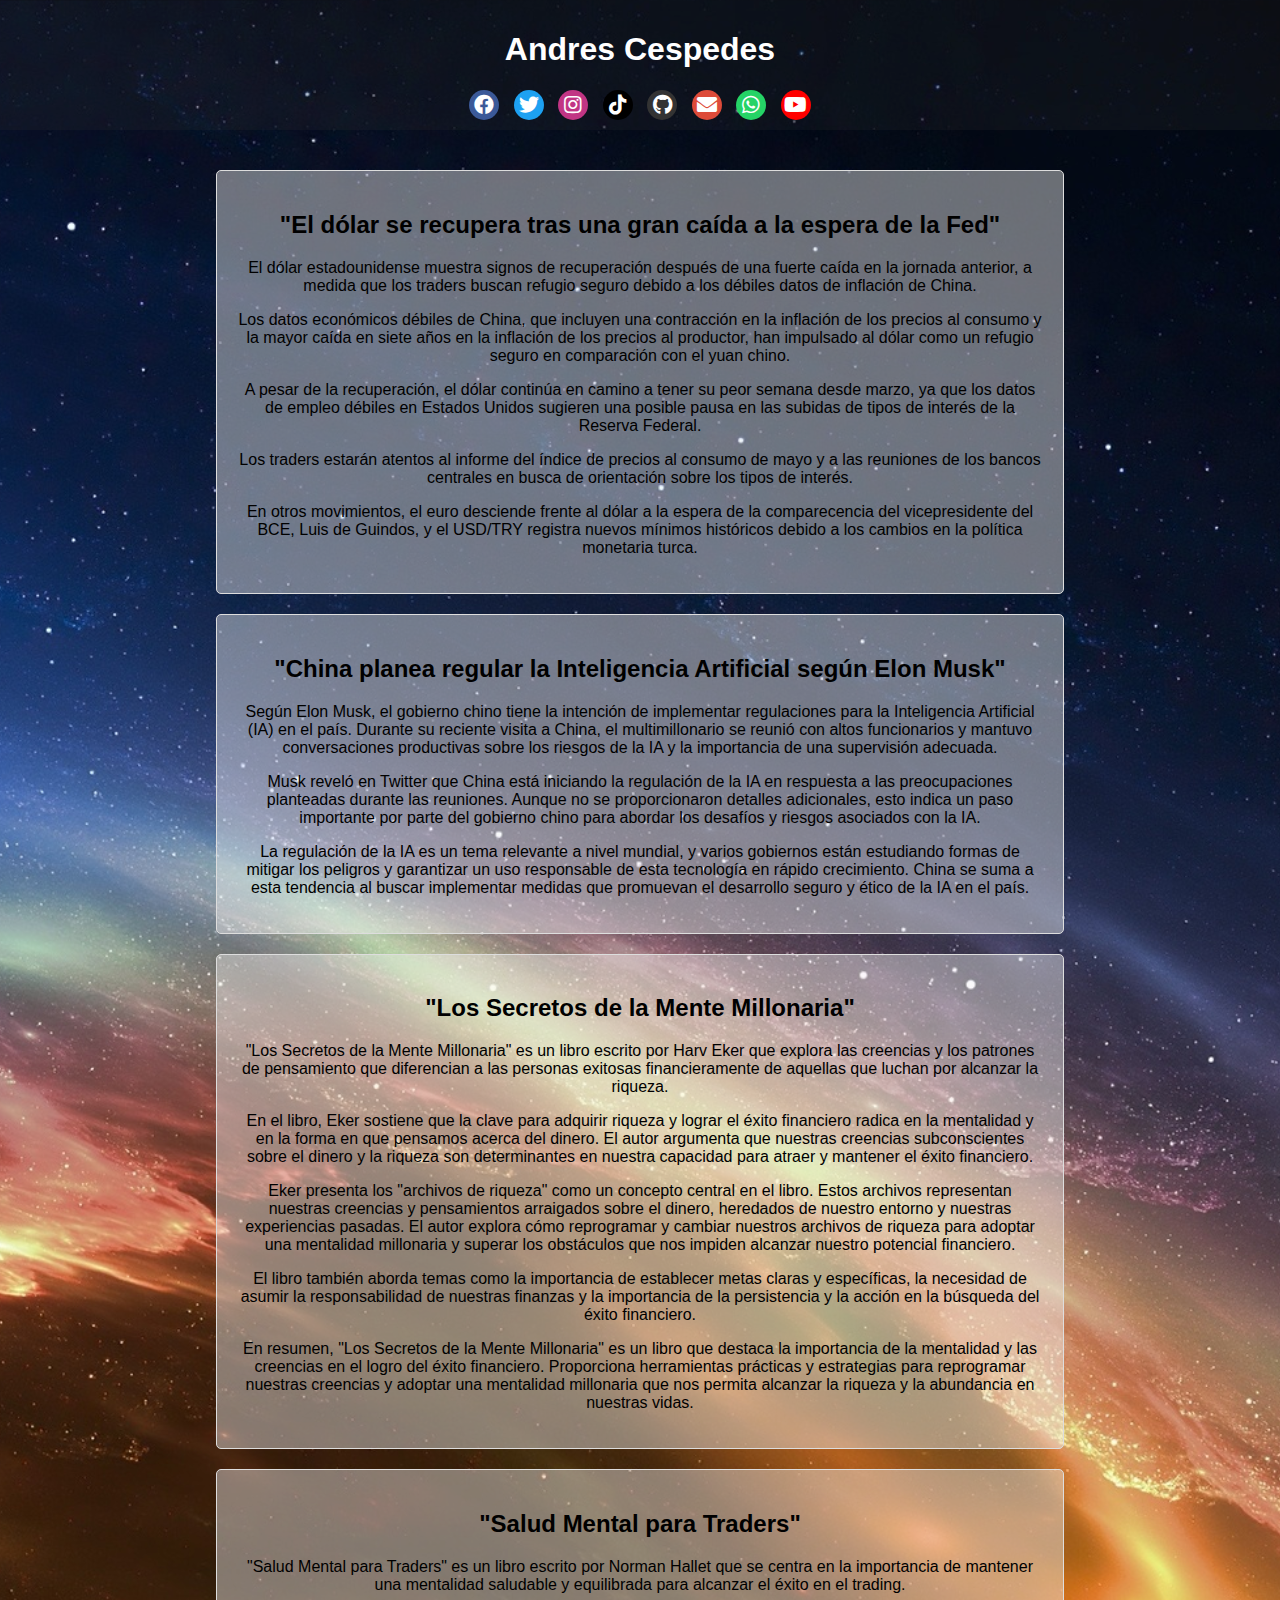
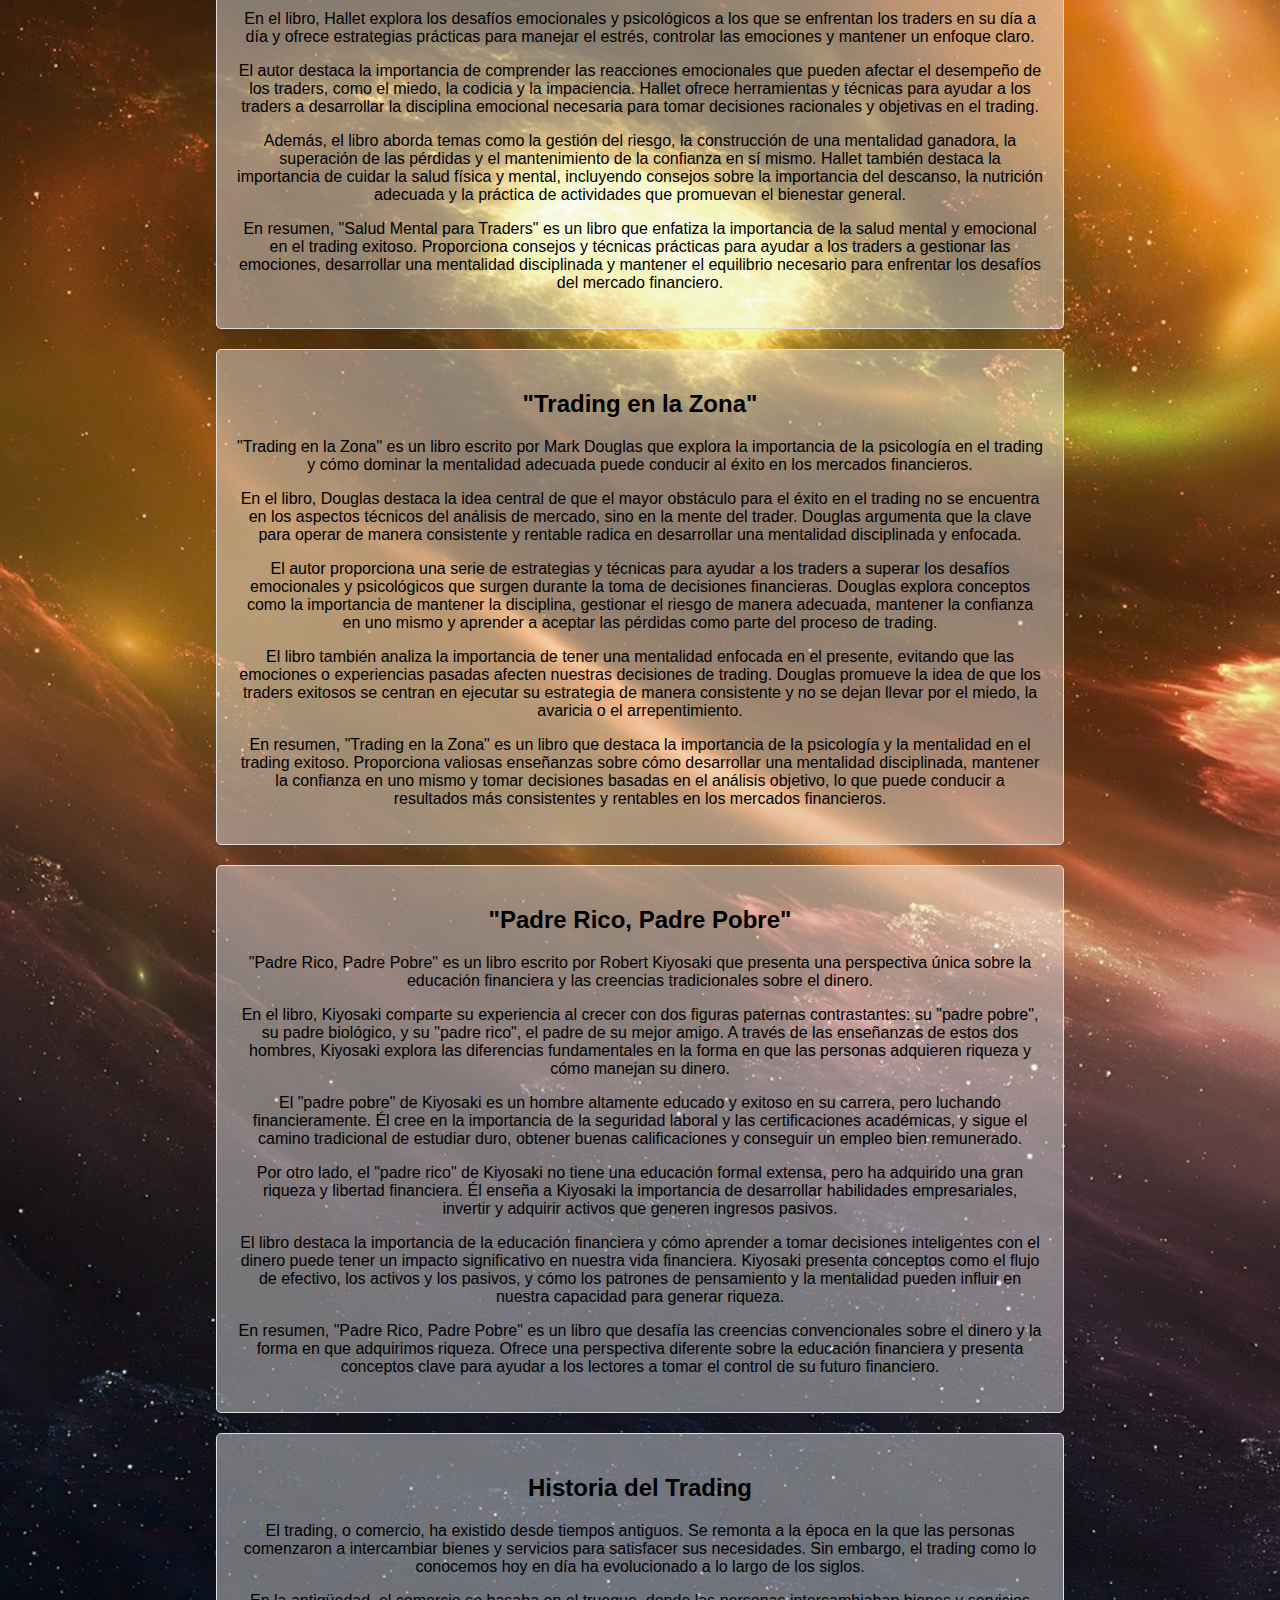
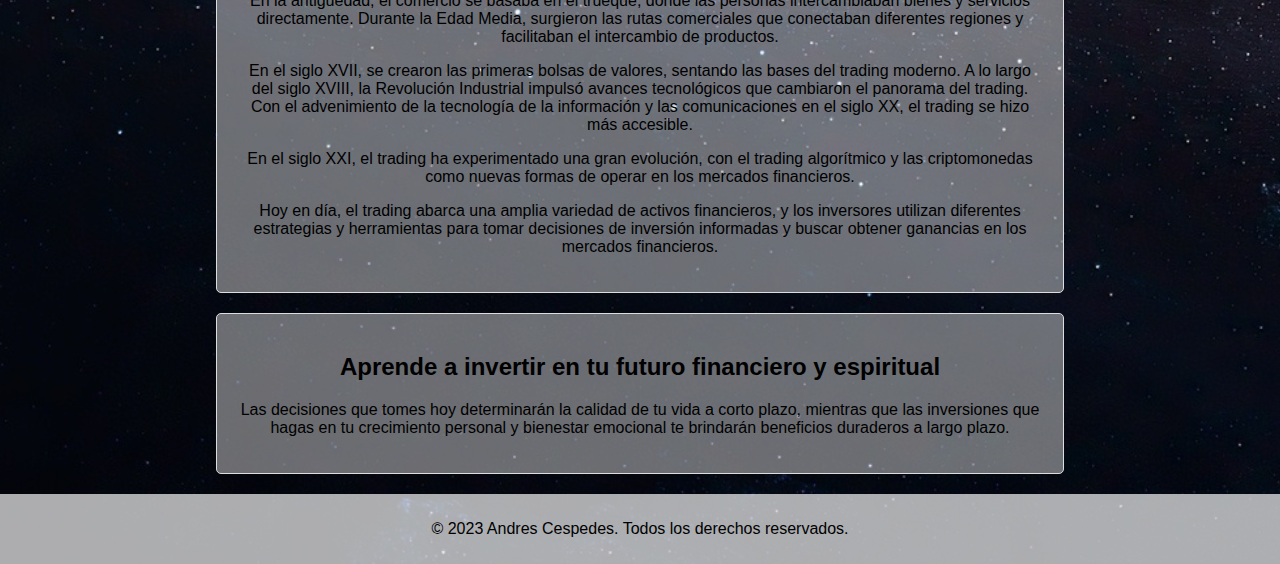
==== commit b24642b5: "cmm" ====
--- a/index.html
+++ b/index.html
@@ -149,7 +149,7 @@
       
       <div class="story">
         <h2>"El dólar se recupera tras una gran caída a la espera de la Fed"</h2>
-        <p class="date">Publicado el 08.06.2023.</p>
+        <p class="date"></p>
         <p>El dólar estadounidense muestra signos de recuperación después de una fuerte caída en la jornada anterior, a medida que los traders buscan refugio seguro debido a los débiles datos de inflación de China.</p>
         <p>Los datos económicos débiles de China, que incluyen una contracción en la inflación de los precios al consumo y la mayor caída en siete años en la inflación de los precios al productor, han impulsado al dólar como un refugio seguro en comparación con el yuan chino.</p>
         <p>A pesar de la recuperación, el dólar continúa en camino a tener su peor semana desde marzo, ya que los datos de empleo débiles en Estados Unidos sugieren una posible pausa en las subidas de tipos de interés de la Reserva Federal.</p>
@@ -159,7 +159,7 @@
       
       <div class="story">
         <h2>"China planea regular la Inteligencia Artificial según Elon Musk"</h2>
-        <p class="date">Publicado el 07.06.2023.</p>
+        <p class="date"></p>
         <p>Según Elon Musk, el gobierno chino tiene la intención de implementar regulaciones para la Inteligencia Artificial (IA) en el país. Durante su reciente visita a China, el multimillonario se reunió con altos funcionarios y mantuvo conversaciones productivas sobre los riesgos de la IA y la importancia de una supervisión adecuada.</p>
         <p>Musk reveló en Twitter que China está iniciando la regulación de la IA en respuesta a las preocupaciones planteadas durante las reuniones. Aunque no se proporcionaron detalles adicionales, esto indica un paso importante por parte del gobierno chino para abordar los desafíos y riesgos asociados con la IA.</p>
         <p>La regulación de la IA es un tema relevante a nivel mundial, y varios gobiernos están estudiando formas de mitigar los peligros y garantizar un uso responsable de esta tecnología en rápido crecimiento. China se suma a esta tendencia al buscar implementar medidas que promuevan el desarrollo seguro y ético de la IA en el país.</p>
@@ -167,7 +167,7 @@
       
       <div class="story">
         <h2>"Los Secretos de la Mente Millonaria"</h2>
-        <p class="date">Publicado 6 de junio de 2023.</p>
+        <p class="date"></p>
         <p>"Los Secretos de la Mente Millonaria" es un libro escrito por Harv Eker que explora las creencias y los patrones de pensamiento que diferencian a las personas exitosas financieramente de aquellas que luchan por alcanzar la riqueza.</p>
         <p>En el libro, Eker sostiene que la clave para adquirir riqueza y lograr el éxito financiero radica en la mentalidad y en la forma en que pensamos acerca del dinero. El autor argumenta que nuestras creencias subconscientes sobre el dinero y la riqueza son determinantes en nuestra capacidad para atraer y mantener el éxito financiero.</p>
         <p>Eker presenta los "archivos de riqueza" como un concepto central en el libro. Estos archivos representan nuestras creencias y pensamientos arraigados sobre el dinero, heredados de nuestro entorno y nuestras experiencias pasadas. El autor explora cómo reprogramar y cambiar nuestros archivos de riqueza para adoptar una mentalidad millonaria y superar los obstáculos que nos impiden alcanzar nuestro potencial financiero.</p>
@@ -177,7 +177,7 @@
       
       <div class="story">
         <h2>"Salud Mental para Traders"</h2>
-        <p class="date">Publicado 5 de junio de 2023.</p>
+        <p class="date"></p>
         <p>"Salud Mental para Traders" es un libro escrito por Norman Hallet que se centra en la importancia de mantener una mentalidad saludable y equilibrada para alcanzar el éxito en el trading.</p>
         <p>En el libro, Hallet explora los desafíos emocionales y psicológicos a los que se enfrentan los traders en su día a día y ofrece estrategias prácticas para manejar el estrés, controlar las emociones y mantener un enfoque claro.</p>
         <p>El autor destaca la importancia de comprender las reacciones emocionales que pueden afectar el desempeño de los traders, como el miedo, la codicia y la impaciencia. Hallet ofrece herramientas y técnicas para ayudar a los traders a desarrollar la disciplina emocional necesaria para tomar decisiones racionales y objetivas en el trading.</p>
@@ -187,7 +187,7 @@
       
       <div class="story">
         <h2>"Trading en la Zona"</h2>
-        <p class="date">Publicado 4 de junio de 2023.</p>
+        <p class="date"></p>
         <p>"Trading en la Zona" es un libro escrito por Mark Douglas que explora la importancia de la psicología en el trading y cómo dominar la mentalidad adecuada puede conducir al éxito en los mercados financieros.</p>
         <p>En el libro, Douglas destaca la idea central de que el mayor obstáculo para el éxito en el trading no se encuentra en los aspectos técnicos del análisis de mercado, sino en la mente del trader. Douglas argumenta que la clave para operar de manera consistente y rentable radica en desarrollar una mentalidad disciplinada y enfocada.</p>
         <p>El autor proporciona una serie de estrategias y técnicas para ayudar a los traders a superar los desafíos emocionales y psicológicos que surgen durante la toma de decisiones financieras. Douglas explora conceptos como la importancia de mantener la disciplina, gestionar el riesgo de manera adecuada, mantener la confianza en uno mismo y aprender a aceptar las pérdidas como parte del proceso de trading.</p>
@@ -196,7 +196,7 @@
       </div>
       <div class="story">
         <h2>"Padre Rico, Padre Pobre"</h2>
-        <p class="date">Publicado 3 de junio de 2023.</p>
+        <p class="date"></p>
         <p>"Padre Rico, Padre Pobre" es un libro escrito por Robert Kiyosaki que presenta una perspectiva única sobre la educación financiera y las creencias tradicionales sobre el dinero.</p>
         <p>En el libro, Kiyosaki comparte su experiencia al crecer con dos figuras paternas contrastantes: su "padre pobre", su padre biológico, y su "padre rico", el padre de su mejor amigo. A través de las enseñanzas de estos dos hombres, Kiyosaki explora las diferencias fundamentales en la forma en que las personas adquieren riqueza y cómo manejan su dinero.</p>
         <p>El "padre pobre" de Kiyosaki es un hombre altamente educado y exitoso en su carrera, pero luchando financieramente. Él cree en la importancia de la seguridad laboral y las certificaciones académicas, y sigue el camino tradicional de estudiar duro, obtener buenas calificaciones y conseguir un empleo bien remunerado.</p>
@@ -207,7 +207,7 @@
       
       <div class="story">
         <h2>Historia del Trading</h2>
-        <p class="date">Publicado 2 de junio de 2023.</p>
+        <p class="date"></p>
         <p>El trading, o comercio, ha existido desde tiempos antiguos. Se remonta a la época en la que las personas comenzaron a intercambiar bienes y servicios para satisfacer sus necesidades. Sin embargo, el trading como lo conocemos hoy en día ha evolucionado a lo largo de los siglos.</p>
         <p>En la antigüedad, el comercio se basaba en el trueque, donde las personas intercambiaban bienes y servicios directamente. Durante la Edad Media, surgieron las rutas comerciales que conectaban diferentes regiones y facilitaban el intercambio de productos.</p>
         <p>En el siglo XVII, se crearon las primeras bolsas de valores, sentando las bases del trading moderno. A lo largo del siglo XVIII, la Revolución Industrial impulsó avances tecnológicos que cambiaron el panorama del trading. Con el advenimiento de la tecnología de la información y las comunicaciones en el siglo XX, el trading se hizo más accesible.</p>
@@ -217,7 +217,7 @@
       
       <div class="story">
         <h2>Aprende a invertir en tu futuro financiero y espiritual</h2>
-        <p class="date">Publicado el 1 de junio de 2023</p>
+        <p class="date"></p>
         <p>Las decisiones que tomes hoy determinarán la calidad de tu vida a corto plazo, mientras que las inversiones que hagas en tu crecimiento personal y bienestar emocional te brindarán beneficios duraderos a largo plazo.</p>
       </div>
       <!-- Agrega más historias o entradas de blog aquí -->
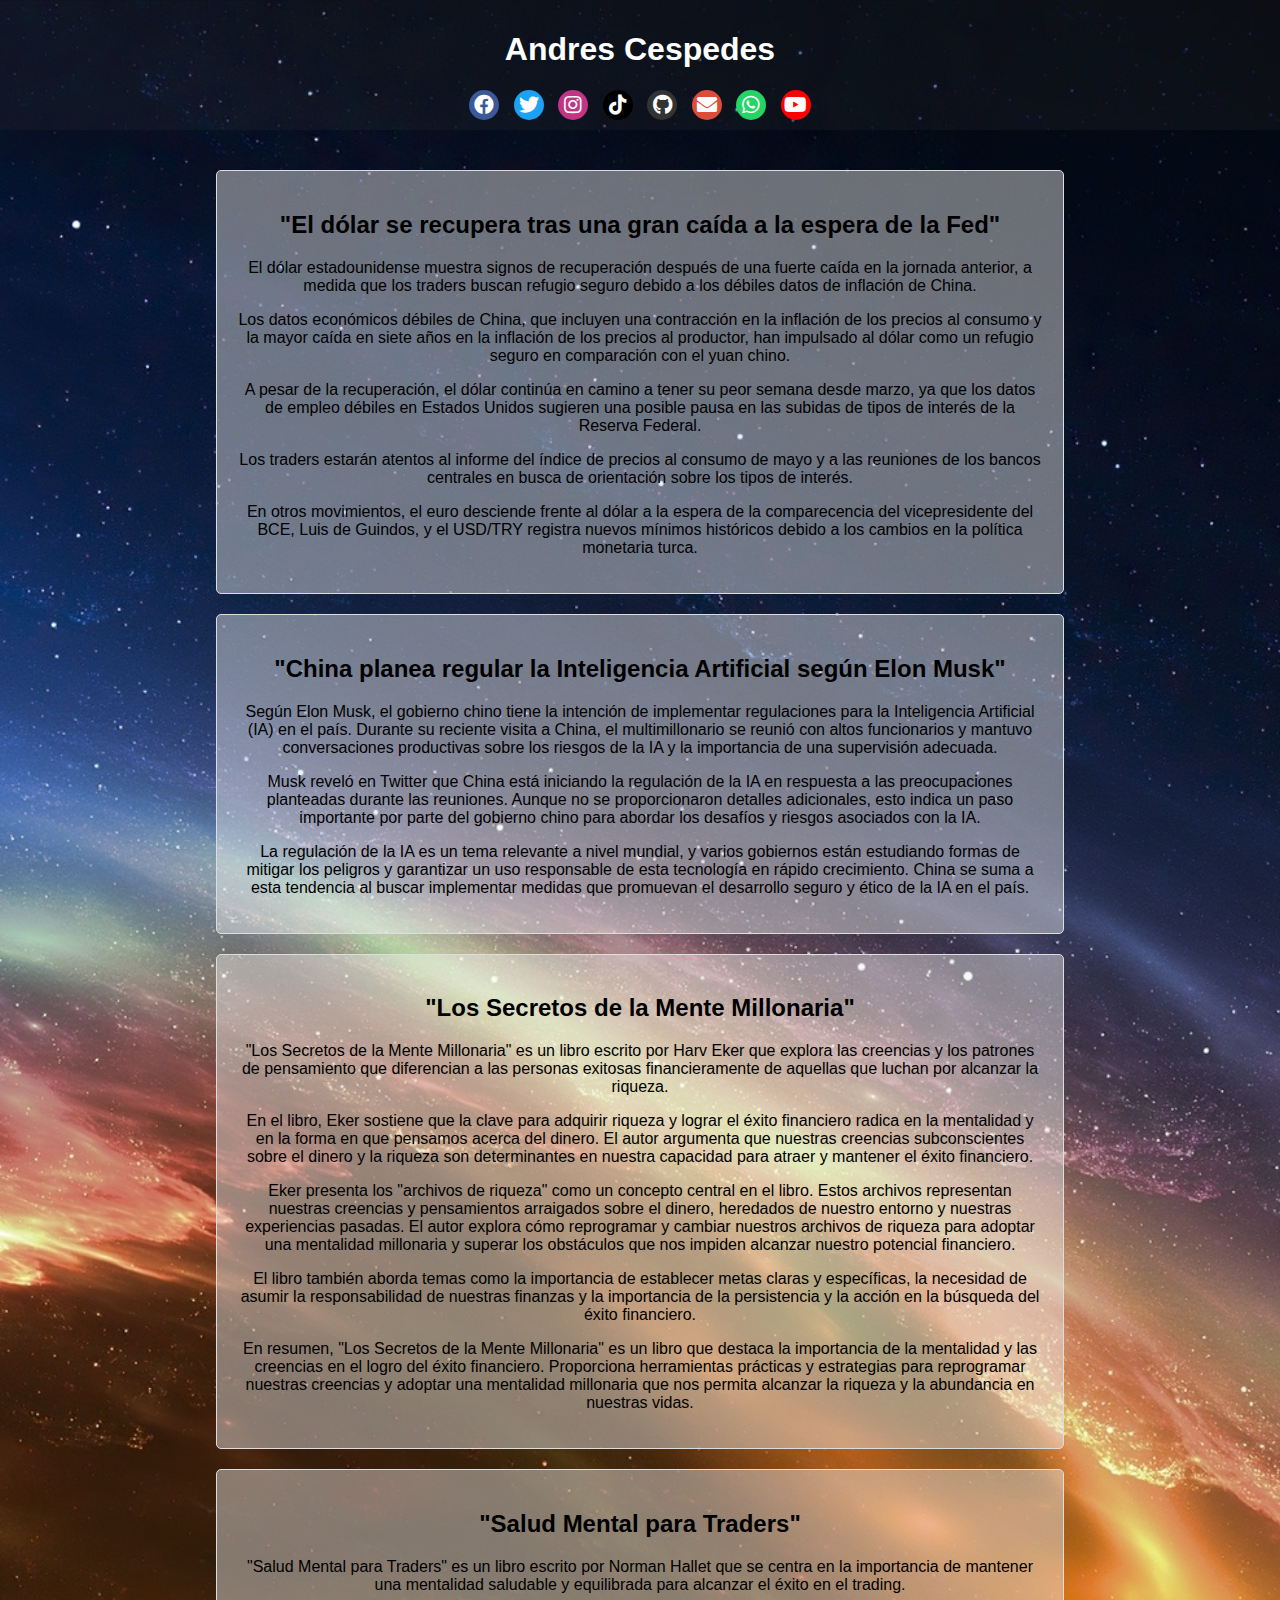
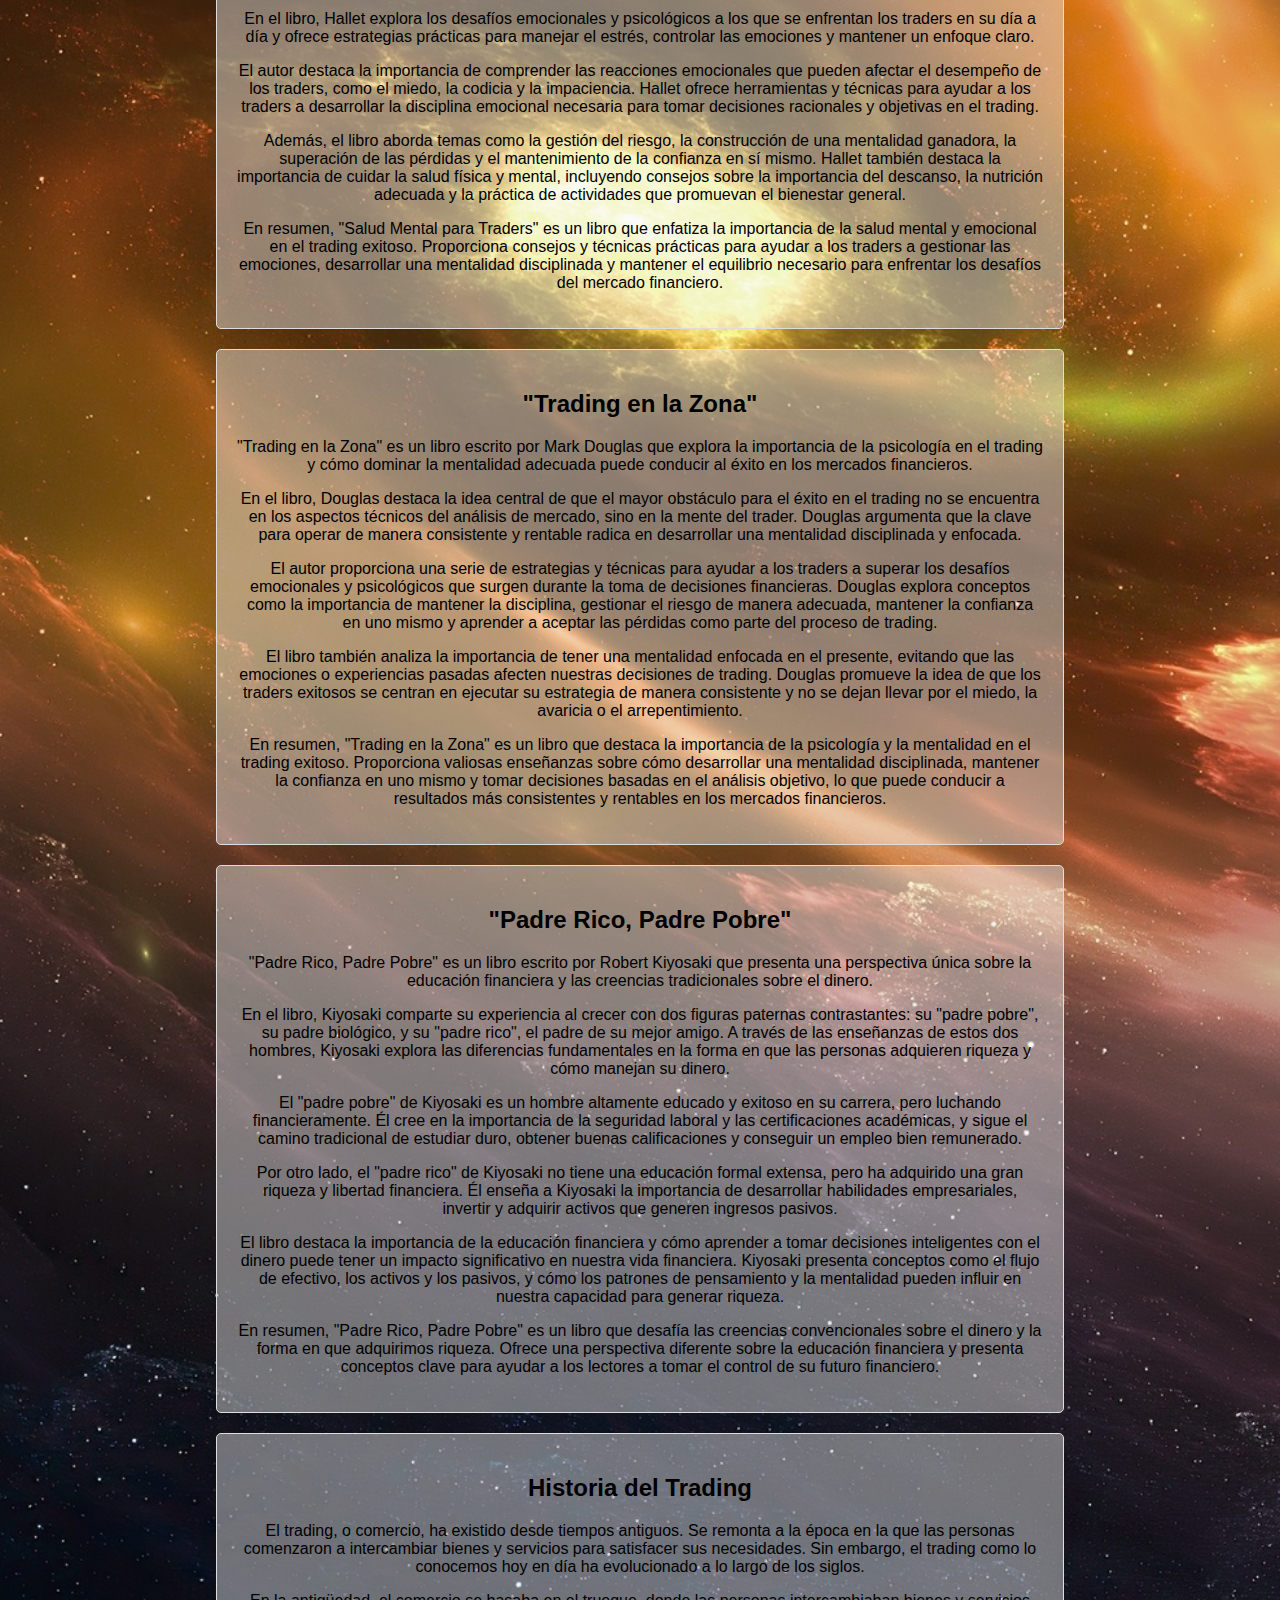
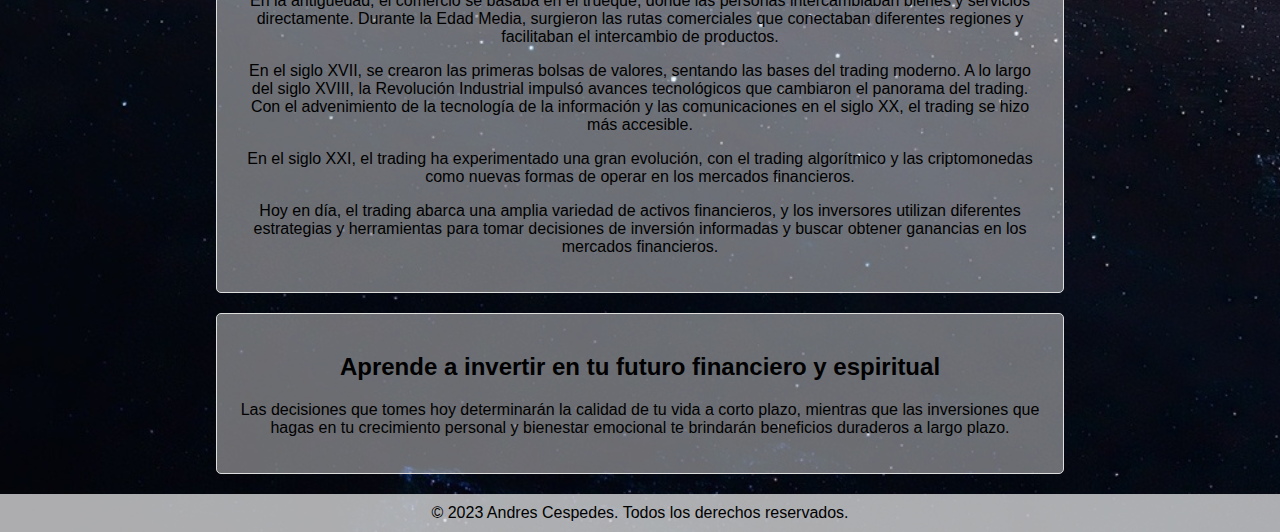
==== commit 4ca5b51b: "modificacion" ====
--- a/index.html
+++ b/index.html
@@ -18,11 +18,9 @@
 
     header {
       background-color: #33333333;
-      color: #00000056;
       padding: 10px;
-      text-align: center;
-    }
-
+      }
+      
     .container {
       max-width: 800px;
       margin: 0 auto;
@@ -30,6 +28,7 @@
       position: relative;
       background-color: transparent;
       color: #000000;
+      
     }
 
     h1 {
@@ -117,6 +116,10 @@
       border: 1px solid #ddd;
       border-radius: 5px;
     }
+    
+    .final{
+      color: #000000;
+    }
 
     footer {
       background-color: rgba(245, 245, 245, 0.7);
@@ -124,13 +127,13 @@
       text-align: center;
       color: #fff;
     }
-  </style>
+ </style>
 </head>
 <body>
-  <header>
-    <div class="container">
+  <header class="cabecera">
+    <nav class="container">
       <h1>Andres Cespedes</h1>
-      <div class="social-icons">
+      <nav class="social-icons">
         <a href="https://www.facebook.com/andrescespedes95/"><i class="fab fa-facebook"></i></a>
         <a href="https://twitter.com/andrescespedesm"><i class="fab fa-twitter"></i></a>
         <a href="https://www.instagram.com/_andrescespedesm/"><i class="fab fa-instagram"></i></a>
@@ -139,15 +142,15 @@
         <a href="@gmail.com"><i class="fas fa-envelope"></i></a>
         <a href="https://api.whatsapp.com/send?phone=573017269566"><i class="fab fa-whatsapp"></i></a>
         <a href="https://www.youtube.com/@andrescespedesm"><i class="fab fa-youtube"></i></a>
-      </div>
-    </div>
+      </nav>
+    </nav>
   </header>
-
-  <main class="main-container">
-    <div class="content">
+<body>
+  <nav class="main-container">
+    <article class="content">
       <!-- Agrega más historias o entradas de blog aquí -->
       
-      <div class="story">
+      <article class="story">
         <h2>"El dólar se recupera tras una gran caída a la espera de la Fed"</h2>
         <p class="date"></p>
         <p>El dólar estadounidense muestra signos de recuperación después de una fuerte caída en la jornada anterior, a medida que los traders buscan refugio seguro debido a los débiles datos de inflación de China.</p>
@@ -155,17 +158,17 @@
         <p>A pesar de la recuperación, el dólar continúa en camino a tener su peor semana desde marzo, ya que los datos de empleo débiles en Estados Unidos sugieren una posible pausa en las subidas de tipos de interés de la Reserva Federal.</p>
         <p>Los traders estarán atentos al informe del índice de precios al consumo de mayo y a las reuniones de los bancos centrales en busca de orientación sobre los tipos de interés.</p>
         <p>En otros movimientos, el euro desciende frente al dólar a la espera de la comparecencia del vicepresidente del BCE, Luis de Guindos, y el USD/TRY registra nuevos mínimos históricos debido a los cambios en la política monetaria turca.</p>
-      </div>
-      
-      <div class="story">
+      </article>
+      
+      <article class="story">
         <h2>"China planea regular la Inteligencia Artificial según Elon Musk"</h2>
         <p class="date"></p>
         <p>Según Elon Musk, el gobierno chino tiene la intención de implementar regulaciones para la Inteligencia Artificial (IA) en el país. Durante su reciente visita a China, el multimillonario se reunió con altos funcionarios y mantuvo conversaciones productivas sobre los riesgos de la IA y la importancia de una supervisión adecuada.</p>
         <p>Musk reveló en Twitter que China está iniciando la regulación de la IA en respuesta a las preocupaciones planteadas durante las reuniones. Aunque no se proporcionaron detalles adicionales, esto indica un paso importante por parte del gobierno chino para abordar los desafíos y riesgos asociados con la IA.</p>
         <p>La regulación de la IA es un tema relevante a nivel mundial, y varios gobiernos están estudiando formas de mitigar los peligros y garantizar un uso responsable de esta tecnología en rápido crecimiento. China se suma a esta tendencia al buscar implementar medidas que promuevan el desarrollo seguro y ético de la IA en el país.</p>
-      </div>
-      
-      <div class="story">
+      </article>
+      
+      <article class="story">
         <h2>"Los Secretos de la Mente Millonaria"</h2>
         <p class="date"></p>
         <p>"Los Secretos de la Mente Millonaria" es un libro escrito por Harv Eker que explora las creencias y los patrones de pensamiento que diferencian a las personas exitosas financieramente de aquellas que luchan por alcanzar la riqueza.</p>
@@ -173,9 +176,9 @@
         <p>Eker presenta los "archivos de riqueza" como un concepto central en el libro. Estos archivos representan nuestras creencias y pensamientos arraigados sobre el dinero, heredados de nuestro entorno y nuestras experiencias pasadas. El autor explora cómo reprogramar y cambiar nuestros archivos de riqueza para adoptar una mentalidad millonaria y superar los obstáculos que nos impiden alcanzar nuestro potencial financiero.</p>
         <p>El libro también aborda temas como la importancia de establecer metas claras y específicas, la necesidad de asumir la responsabilidad de nuestras finanzas y la importancia de la persistencia y la acción en la búsqueda del éxito financiero.</p>
         <p>En resumen, "Los Secretos de la Mente Millonaria" es un libro que destaca la importancia de la mentalidad y las creencias en el logro del éxito financiero. Proporciona herramientas prácticas y estrategias para reprogramar nuestras creencias y adoptar una mentalidad millonaria que nos permita alcanzar la riqueza y la abundancia en nuestras vidas.</p>
-      </div>
-      
-      <div class="story">
+      </article>
+      
+      <article class="story">
         <h2>"Salud Mental para Traders"</h2>
         <p class="date"></p>
         <p>"Salud Mental para Traders" es un libro escrito por Norman Hallet que se centra en la importancia de mantener una mentalidad saludable y equilibrada para alcanzar el éxito en el trading.</p>
@@ -183,9 +186,9 @@
         <p>El autor destaca la importancia de comprender las reacciones emocionales que pueden afectar el desempeño de los traders, como el miedo, la codicia y la impaciencia. Hallet ofrece herramientas y técnicas para ayudar a los traders a desarrollar la disciplina emocional necesaria para tomar decisiones racionales y objetivas en el trading.</p>
         <p>Además, el libro aborda temas como la gestión del riesgo, la construcción de una mentalidad ganadora, la superación de las pérdidas y el mantenimiento de la confianza en sí mismo. Hallet también destaca la importancia de cuidar la salud física y mental, incluyendo consejos sobre la importancia del descanso, la nutrición adecuada y la práctica de actividades que promuevan el bienestar general.</p>
         <p>En resumen, "Salud Mental para Traders" es un libro que enfatiza la importancia de la salud mental y emocional en el trading exitoso. Proporciona consejos y técnicas prácticas para ayudar a los traders a gestionar las emociones, desarrollar una mentalidad disciplinada y mantener el equilibrio necesario para enfrentar los desafíos del mercado financiero.</p>
-      </div>
-      
-      <div class="story">
+      </article>
+      
+      <article class="story">
         <h2>"Trading en la Zona"</h2>
         <p class="date"></p>
         <p>"Trading en la Zona" es un libro escrito por Mark Douglas que explora la importancia de la psicología en el trading y cómo dominar la mentalidad adecuada puede conducir al éxito en los mercados financieros.</p>
@@ -193,8 +196,9 @@
         <p>El autor proporciona una serie de estrategias y técnicas para ayudar a los traders a superar los desafíos emocionales y psicológicos que surgen durante la toma de decisiones financieras. Douglas explora conceptos como la importancia de mantener la disciplina, gestionar el riesgo de manera adecuada, mantener la confianza en uno mismo y aprender a aceptar las pérdidas como parte del proceso de trading.</p>
         <p>El libro también analiza la importancia de tener una mentalidad enfocada en el presente, evitando que las emociones o experiencias pasadas afecten nuestras decisiones de trading. Douglas promueve la idea de que los traders exitosos se centran en ejecutar su estrategia de manera consistente y no se dejan llevar por el miedo, la avaricia o el arrepentimiento.</p>
         <p>En resumen, "Trading en la Zona" es un libro que destaca la importancia de la psicología y la mentalidad en el trading exitoso. Proporciona valiosas enseñanzas sobre cómo desarrollar una mentalidad disciplinada, mantener la confianza en uno mismo y tomar decisiones basadas en el análisis objetivo, lo que puede conducir a resultados más consistentes y rentables en los mercados financieros.</p>
-      </div>
-      <div class="story">
+      </article>
+
+      <article class="story">
         <h2>"Padre Rico, Padre Pobre"</h2>
         <p class="date"></p>
         <p>"Padre Rico, Padre Pobre" es un libro escrito por Robert Kiyosaki que presenta una perspectiva única sobre la educación financiera y las creencias tradicionales sobre el dinero.</p>
@@ -203,9 +207,9 @@
         <p>Por otro lado, el "padre rico" de Kiyosaki no tiene una educación formal extensa, pero ha adquirido una gran riqueza y libertad financiera. Él enseña a Kiyosaki la importancia de desarrollar habilidades empresariales, invertir y adquirir activos que generen ingresos pasivos.</p>
         <p>El libro destaca la importancia de la educación financiera y cómo aprender a tomar decisiones inteligentes con el dinero puede tener un impacto significativo en nuestra vida financiera. Kiyosaki presenta conceptos como el flujo de efectivo, los activos y los pasivos, y cómo los patrones de pensamiento y la mentalidad pueden influir en nuestra capacidad para generar riqueza.</p>
         <p>En resumen, "Padre Rico, Padre Pobre" es un libro que desafía las creencias convencionales sobre el dinero y la forma en que adquirimos riqueza. Ofrece una perspectiva diferente sobre la educación financiera y presenta conceptos clave para ayudar a los lectores a tomar el control de su futuro financiero.</p>
-      </div>
-      
-      <div class="story">
+      </article>
+      
+      <article class="story">
         <h2>Historia del Trading</h2>
         <p class="date"></p>
         <p>El trading, o comercio, ha existido desde tiempos antiguos. Se remonta a la época en la que las personas comenzaron a intercambiar bienes y servicios para satisfacer sus necesidades. Sin embargo, el trading como lo conocemos hoy en día ha evolucionado a lo largo de los siglos.</p>
@@ -213,21 +217,18 @@
         <p>En el siglo XVII, se crearon las primeras bolsas de valores, sentando las bases del trading moderno. A lo largo del siglo XVIII, la Revolución Industrial impulsó avances tecnológicos que cambiaron el panorama del trading. Con el advenimiento de la tecnología de la información y las comunicaciones en el siglo XX, el trading se hizo más accesible.</p>
         <p>En el siglo XXI, el trading ha experimentado una gran evolución, con el trading algorítmico y las criptomonedas como nuevas formas de operar en los mercados financieros.</p>
         <p>Hoy en día, el trading abarca una amplia variedad de activos financieros, y los inversores utilizan diferentes estrategias y herramientas para tomar decisiones de inversión informadas y buscar obtener ganancias en los mercados financieros.</p>
-      </div>
-      
-      <div class="story">
+      </article>
+      
+      <article class="story">
         <h2>Aprende a invertir en tu futuro financiero y espiritual</h2>
         <p class="date"></p>
         <p>Las decisiones que tomes hoy determinarán la calidad de tu vida a corto plazo, mientras que las inversiones que hagas en tu crecimiento personal y bienestar emocional te brindarán beneficios duraderos a largo plazo.</p>
-      </div>
+      </article>
       <!-- Agrega más historias o entradas de blog aquí -->
-    </div>
-  </main>
-
-  <footer>
-    <div class="container">
-      <p>© 2023 Andres Cespedes. Todos los derechos reservados.</p>
-    </div>
-  </footer>
+    </article>
+  </nav>
 </body>
+<footer>
+  <nav class="final">© 2023 Andres Cespedes. Todos los derechos reservados.</nav>
+</footer>
 </html>
